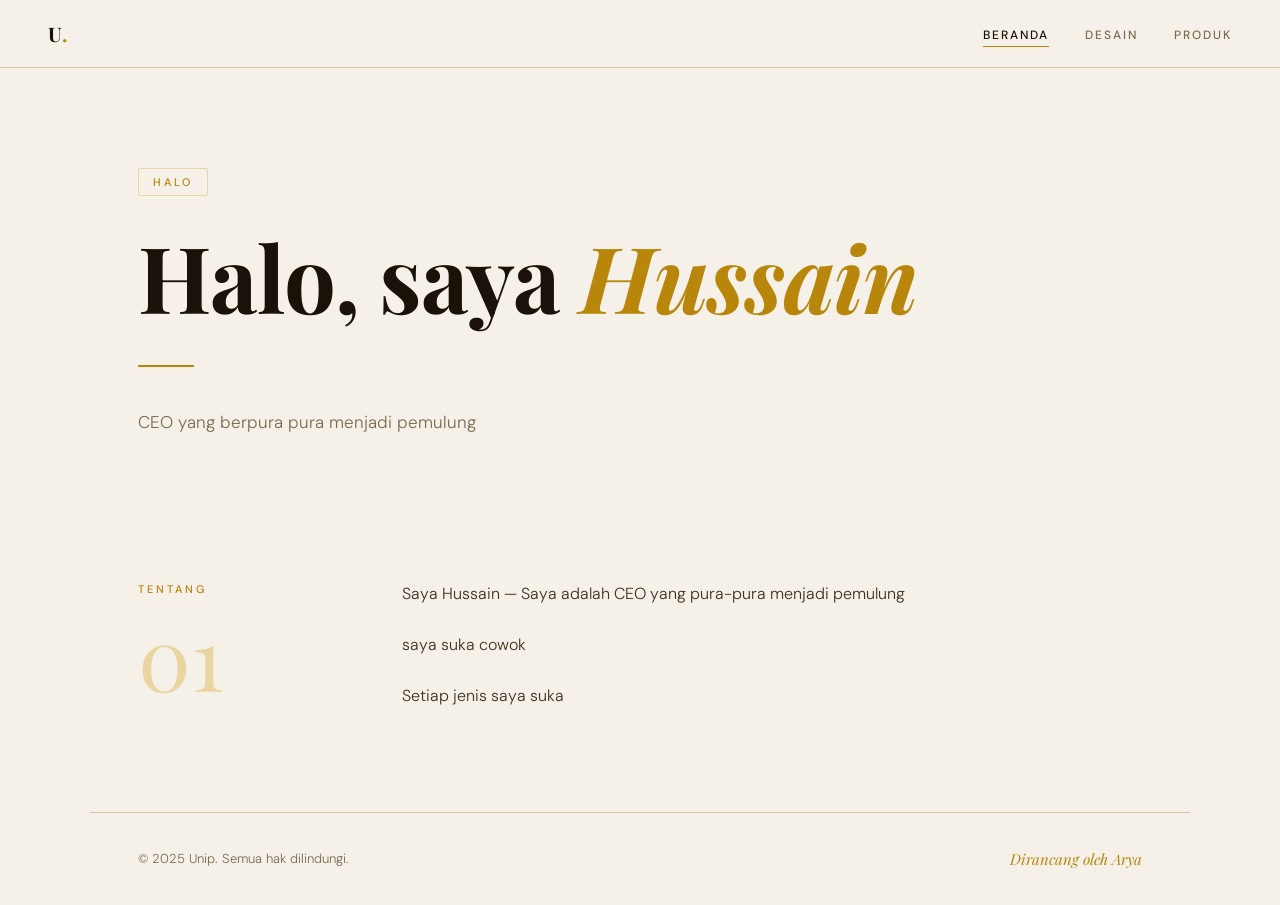
==== index.html @ a4592126 "Update index.html" ====
<!DOCTYPE html>
<html lang="id">
<head>
  <meta charset="utf-8">
  <meta name="viewport" content="width=device-width, initial-scale=1.0">
  <title>Beranda — Unip</title>
  <link rel="stylesheet" href="styles.css">
</head>
<body>

  <nav>
    <a class="nav-logo" href="index.html">U<span>.</span></a>
    <ul>
      <li class="active"><a href="index.html">Beranda</a></li>
      <li><a href="Design.html">Desain</a></li>
      <li><a href="Product.html">Produk</a></li>
    </ul>
  </nav>

  <div class="hero">
    <span class="hero-label">Halo</span>
    <h1>Halo, saya <em>Hussain</em></h1>
    <div class="hero-line"></div>
    <p class="hero-sub">
     CEO yang berpura pura menjadi pemulung 
    </p>
  </div>

  <div class="section">
    <div class="section-grid">
      <div class="section-aside">
        <span class="section-label">Tentang</span>
        <span class="section-number">01</span>
      </div>
      <div class="content-body">
        <p>
          Saya Hussain — Saya adalah CEO yang pura-pura menjadi pemulung
        </p>
        <p>
          saya suka cowok        </p>
        <p>
          Setiap jenis saya suka
      </div>
    </div>
  </div>

  <footer>
    <p>&copy; 2025 Unip. Semua hak dilindungi.</p>
    <span class="footer-mark">Dirancang oleh Arya</span>
  </footer>

</body>
</html>
---- styles.css ----
@import url('https://fonts.googleapis.com/css2?family=Playfair+Display:ital,wght@0,400;0,700;1,400&family=DM+Sans:wght@300;400;500&display=swap');

:root {
  --ink: #1a1208;
  --paper: #f5f0e8;
  --accent: #b8860b;
  --accent-light: #e8d5a0;
  --muted: #7a6a50;
  --border: #d4c4a0;
  --card: #faf7f0;
}

* { margin: 0; padding: 0; box-sizing: border-box; }
html { scroll-behavior: smooth; }

body {
  background-color: var(--paper);
  color: var(--ink);
  font-family: 'DM Sans', sans-serif;
  font-weight: 300;
  min-height: 100vh;
  overflow-x: hidden;
}

/* NAV */
nav {
  position: sticky;
  top: 0;
  z-index: 100;
  display: flex;
  align-items: center;
  justify-content: space-between;
  padding: 20px 48px;
  background: rgba(245, 240, 232, 0.88);
  backdrop-filter: blur(12px);
  border-bottom: 1px solid var(--border);
}

.nav-logo {
  font-family: 'Playfair Display', serif;
  font-size: 20px;
  font-weight: 700;
  color: var(--ink);
  text-decoration: none;
}

.nav-logo span { color: var(--accent); }

nav ul { list-style: none; display: flex; gap: 36px; }

nav ul li a {
  text-decoration: none;
  color: var(--muted);
  font-size: 12px;
  font-weight: 500;
  letter-spacing: 2px;
  text-transform: uppercase;
  transition: color 0.2s;
  position: relative;
}

nav ul li a::after {
  content: '';
  position: absolute;
  bottom: -4px; left: 0;
  width: 0; height: 1px;
  background: var(--accent);
  transition: width 0.25s ease;
}

nav ul li a:hover { color: var(--ink); }
nav ul li a:hover::after,
nav ul li.active a::after { width: 100%; }
nav ul li.active a { color: var(--ink); }

/* HERO */
.hero {
  padding: 100px 48px 80px;
  max-width: 1100px;
  margin: 0 auto;
  animation: fadeUp 0.7s ease both;
}

.hero-label {
  display: inline-block;
  font-size: 11px;
  font-weight: 500;
  letter-spacing: 3px;
  text-transform: uppercase;
  color: var(--accent);
  border: 1px solid var(--accent-light);
  padding: 6px 14px;
  border-radius: 2px;
  margin-bottom: 32px;
}

.hero h1 {
  font-family: 'Playfair Display', serif;
  font-size: clamp(48px, 8vw, 92px);
  font-weight: 700;
  line-height: 1.05;
  letter-spacing: -1px;
  max-width: 800px;
  margin-bottom: 28px;
}

.hero h1 em { font-style: italic; color: var(--accent); }

.hero-sub {
  font-size: 17px;
  color: var(--muted);
  line-height: 1.85;
  max-width: 500px;
}

.hero-line {
  width: 56px; height: 2px;
  background: var(--accent);
  margin: 40px 0;
}

/* SECTION */
.section {
  max-width: 1100px;
  margin: 0 auto;
  padding: 60px 48px 100px;
  animation: fadeUp 0.7s ease 0.15s both;
}

.section-grid {
  display: grid;
  grid-template-columns: 200px 1fr;
  gap: 64px;
  align-items: start;
}

.section-aside { padding-top: 4px; }

.section-label {
  font-size: 11px;
  font-weight: 500;
  letter-spacing: 3px;
  text-transform: uppercase;
  color: var(--accent);
  display: block;
  margin-bottom: 16px;
}

.section-number {
  font-family: 'Playfair Display', serif;
  font-size: 88px;
  color: var(--accent-light);
  line-height: 1;
  display: block;
}

.content-body p {
  font-size: 16px;
  line-height: 1.95;
  color: #3d3120;
  margin-bottom: 20px;
}

.content-body p:last-child { margin-bottom: 0; }

/* FOOTER */
footer {
  max-width: 1100px;
  margin: 0 auto;
  padding: 36px 48px;
  display: flex;
  align-items: center;
  justify-content: space-between;
  border-top: 1px solid var(--border);
}

footer p { font-size: 13px; color: var(--muted); }

.footer-mark {
  font-family: 'Playfair Display', serif;
  font-style: italic;
  font-size: 15px;
  color: var(--accent);
}

@keyframes fadeUp {
  from { opacity: 0; transform: translateY(20px); }
  to   { opacity: 1; transform: translateY(0); }
}

@media (max-width: 700px) {
  nav { padding: 16px 20px; }
  .hero, .section { padding-left: 20px; padding-right: 20px; }
  .section-grid { grid-template-columns: 1fr; gap: 20px; }
  .section-number { font-size: 56px; }
  footer { flex-direction: column; gap: 8px; text-align: center; padding: 28px 20px; }
}
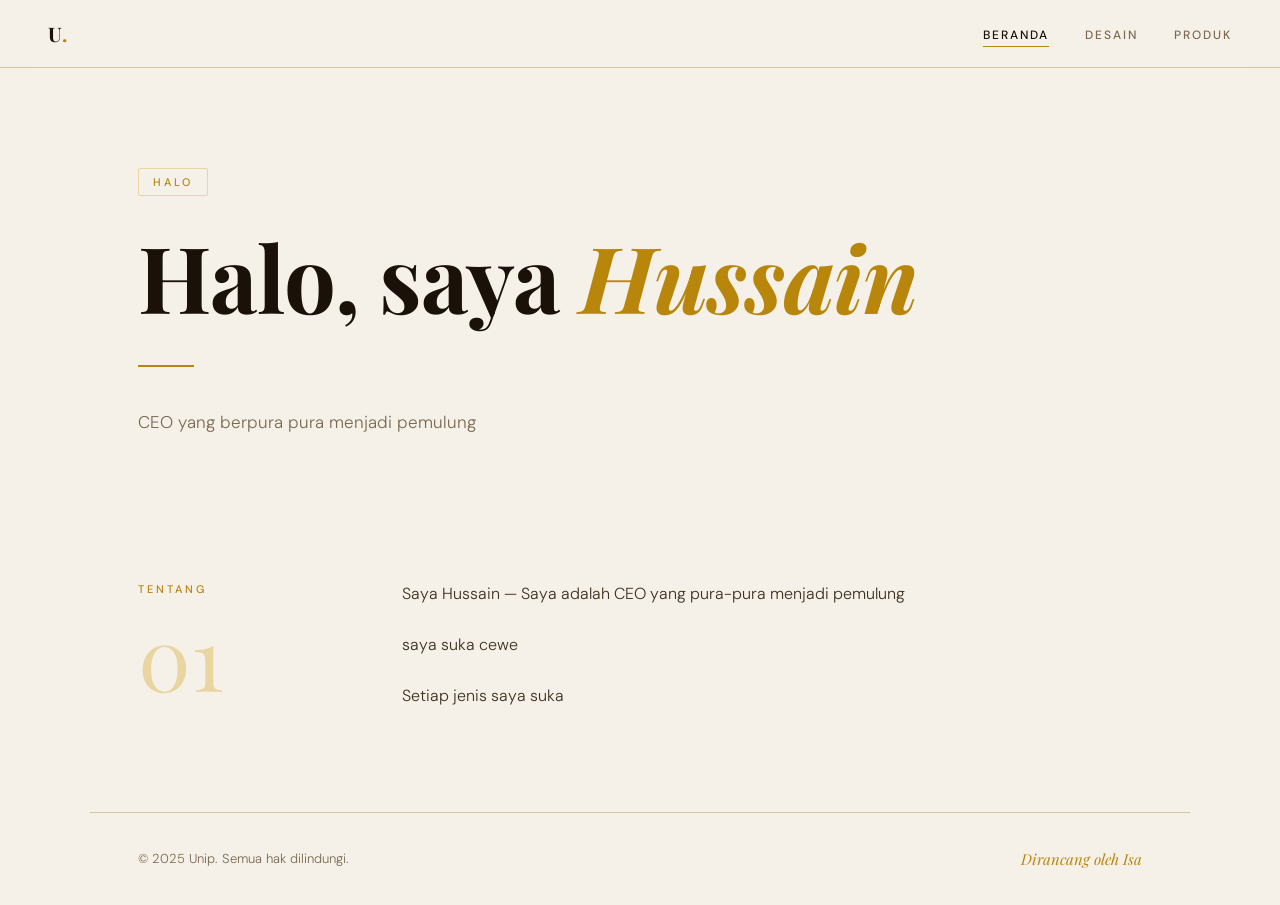
==== commit 8fbb11b3: "Update index.html" ====
--- a/index.html
+++ b/index.html
@@ -37,7 +37,7 @@
           Saya Hussain — Saya adalah CEO yang pura-pura menjadi pemulung
         </p>
         <p>
-          saya suka cowok        </p>
+          saya suka cewe        </p>
         <p>
           Setiap jenis saya suka
       </div>
@@ -46,7 +46,7 @@
 
   <footer>
     <p>&copy; 2025 Unip. Semua hak dilindungi.</p>
-    <span class="footer-mark">Dirancang oleh Arya</span>
+    <span class="footer-mark">Dirancang oleh Isa</span>
   </footer>
 
 </body>
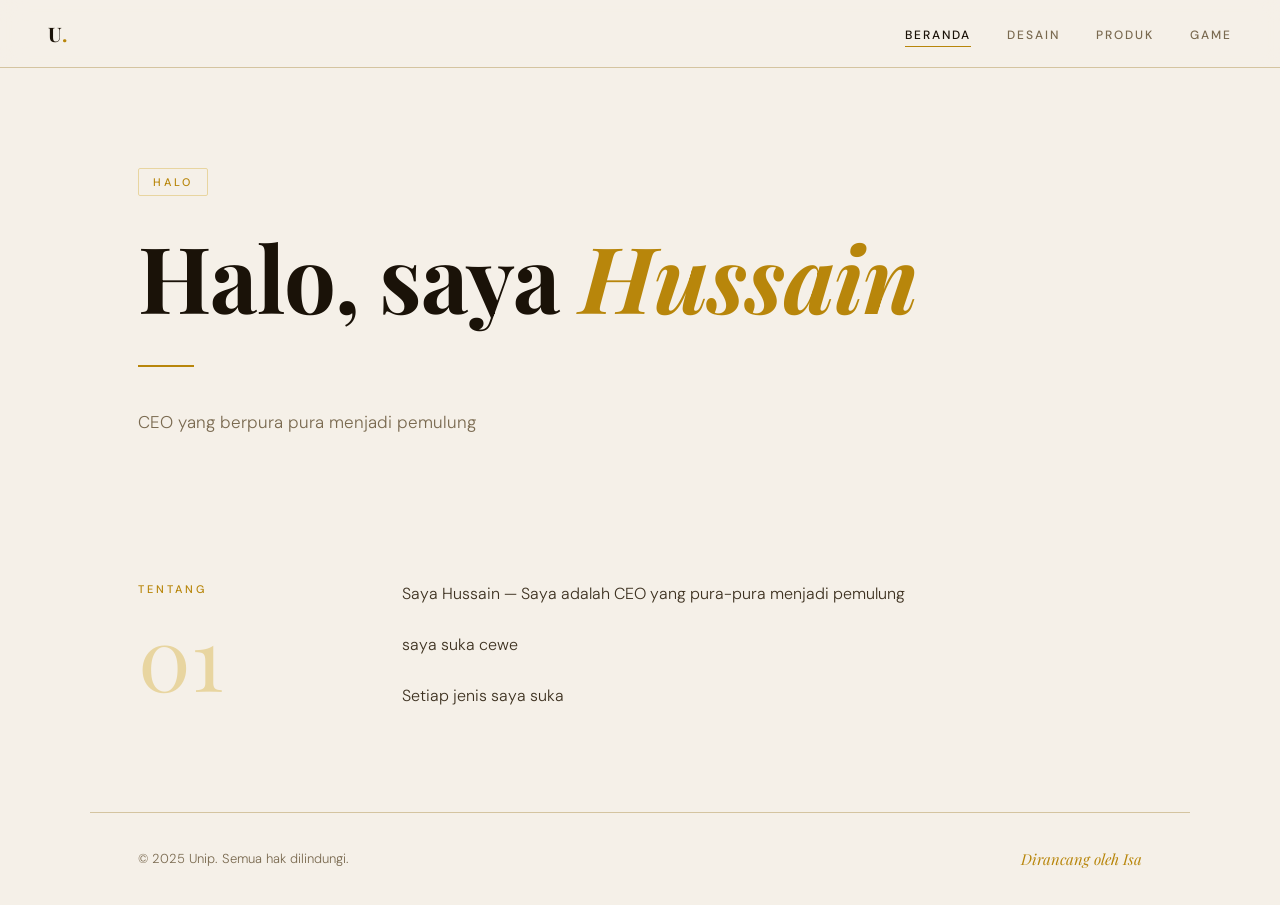
==== commit c1c0ee7e: "Update index.html" ====
--- a/index.html
+++ b/index.html
@@ -14,7 +14,9 @@
       <li class="active"><a href="index.html">Beranda</a></li>
       <li><a href="Design.html">Desain</a></li>
       <li><a href="Product.html">Produk</a></li>
+      <li><a href="game.html">Game</a></li> <!-- Tambahkan baris ini -->
     </ul>
+ 
   </nav>
 
   <div class="hero">
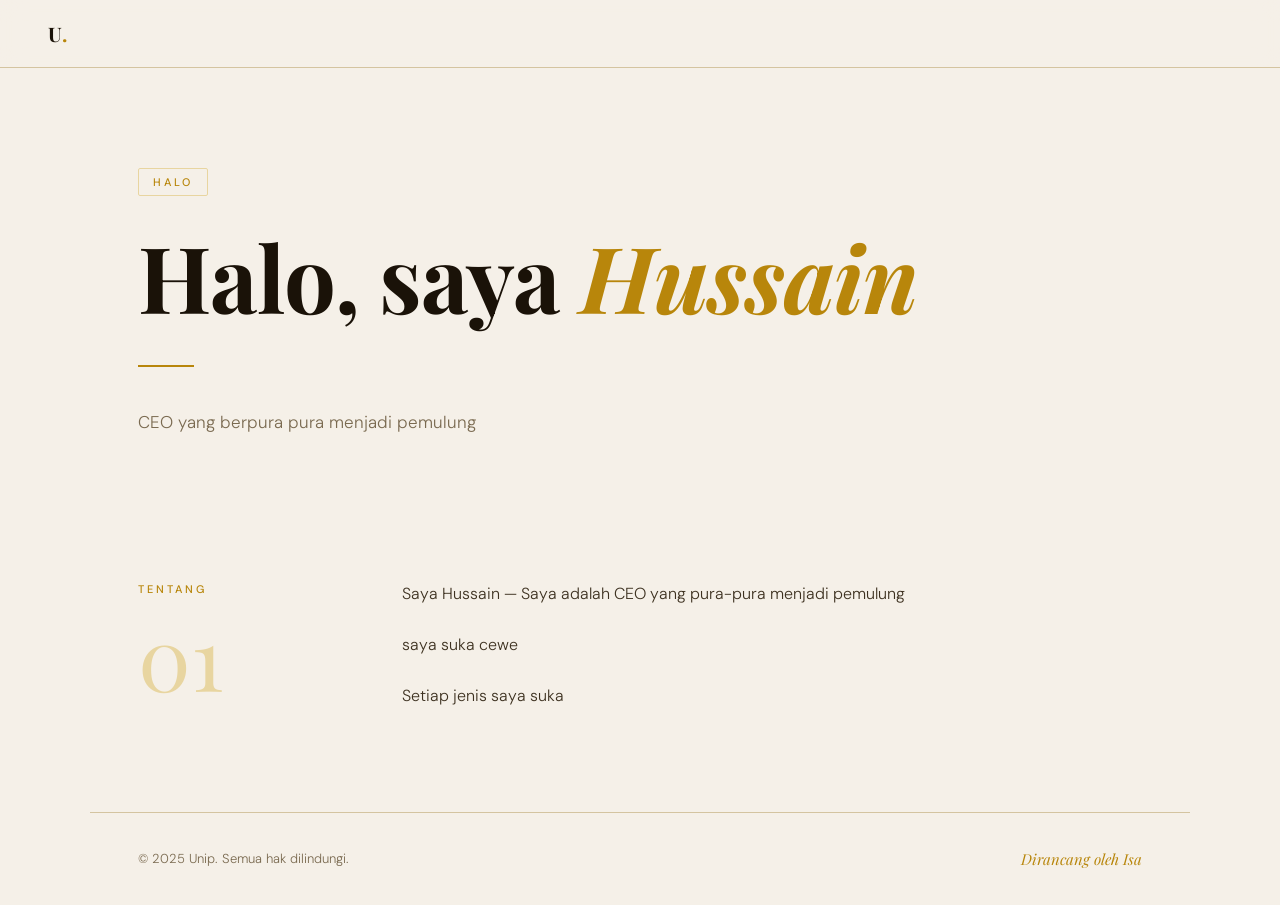
==== commit 255873fe: "Update index.html" ====
--- a/index.html
+++ b/index.html
@@ -10,12 +10,7 @@
 
   <nav>
     <a class="nav-logo" href="index.html">U<span>.</span></a>
-    <ul>
-      <li class="active"><a href="index.html">Beranda</a></li>
-      <li><a href="Design.html">Desain</a></li>
-      <li><a href="Product.html">Produk</a></li>
-      <li><a href="game.html">Game</a></li> <!-- Tambahkan baris ini -->
-    </ul>
+    
  
   </nav>
 
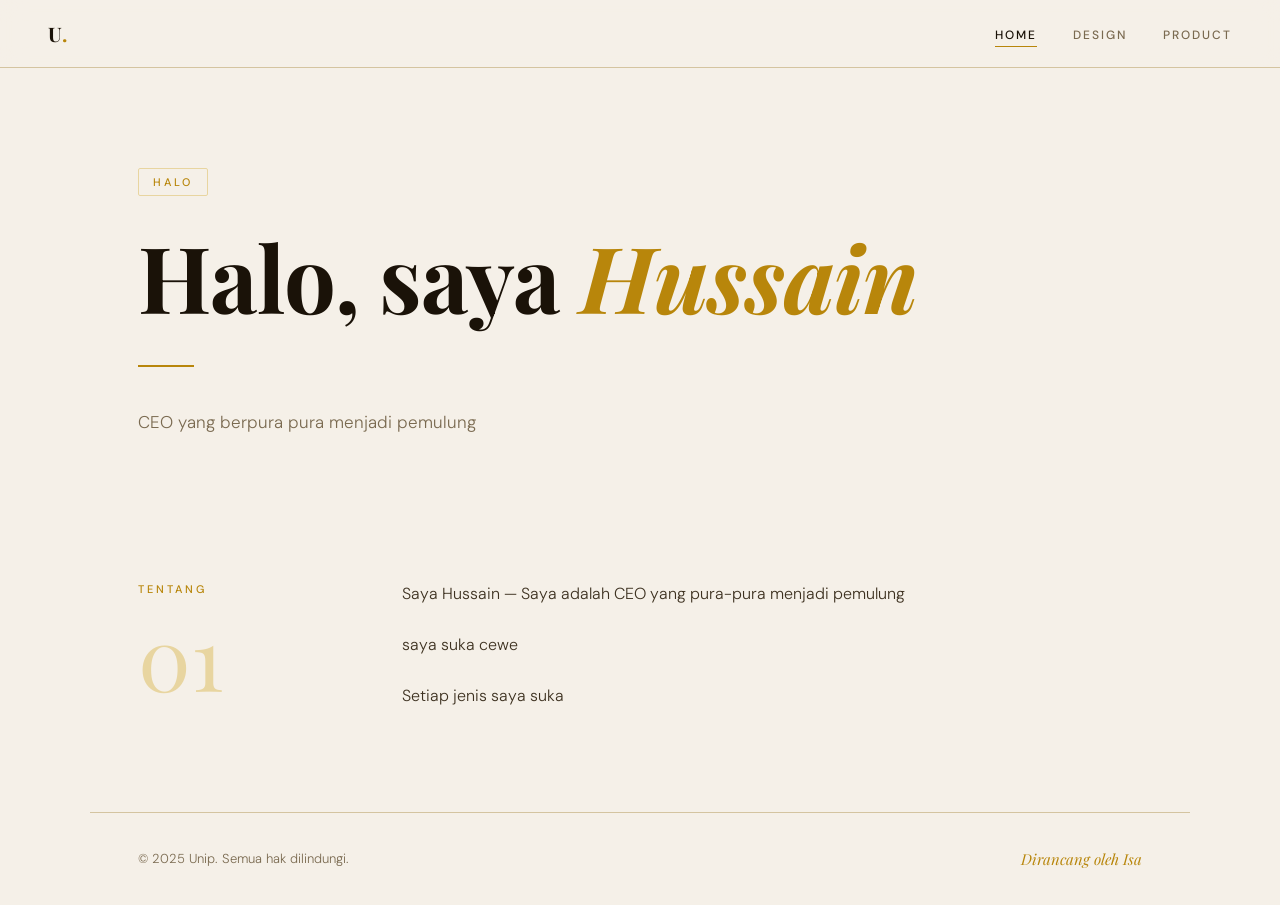
==== commit cd8ebb0d: "Update index.html" ====
--- a/index.html
+++ b/index.html
@@ -10,8 +10,11 @@
 
   <nav>
     <a class="nav-logo" href="index.html">U<span>.</span></a>
-    
- 
+    <ul>
+      <li class="active"><a href="index.html">Home</a></li>
+      <li><a href="Design.html">Design</a></li>
+      <li><a href="Product.html">Product</a></li>
+    </ul>
   </nav>
 
   <div class="hero">
@@ -34,9 +37,11 @@
           Saya Hussain — Saya adalah CEO yang pura-pura menjadi pemulung
         </p>
         <p>
-          saya suka cewe        </p>
+          saya suka cewe
+        </p>
         <p>
           Setiap jenis saya suka
+        </p>
       </div>
     </div>
   </div>
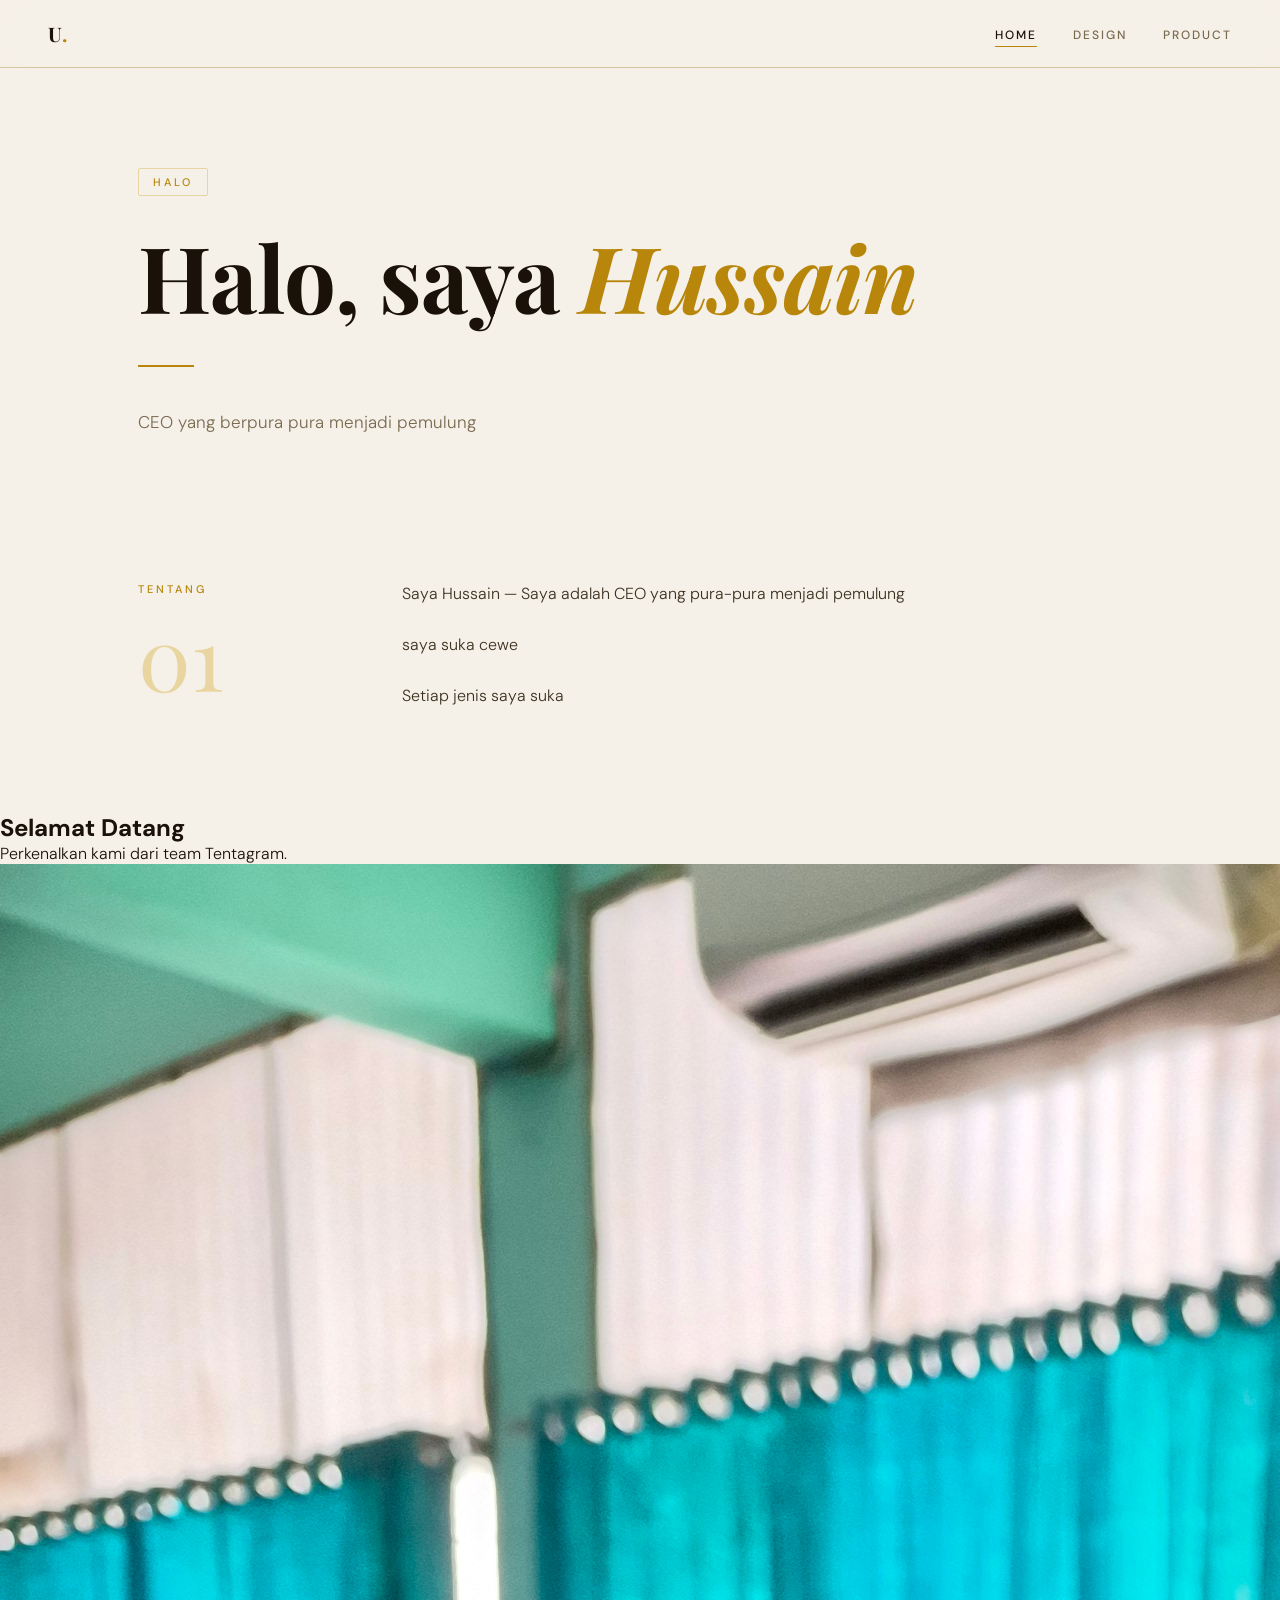
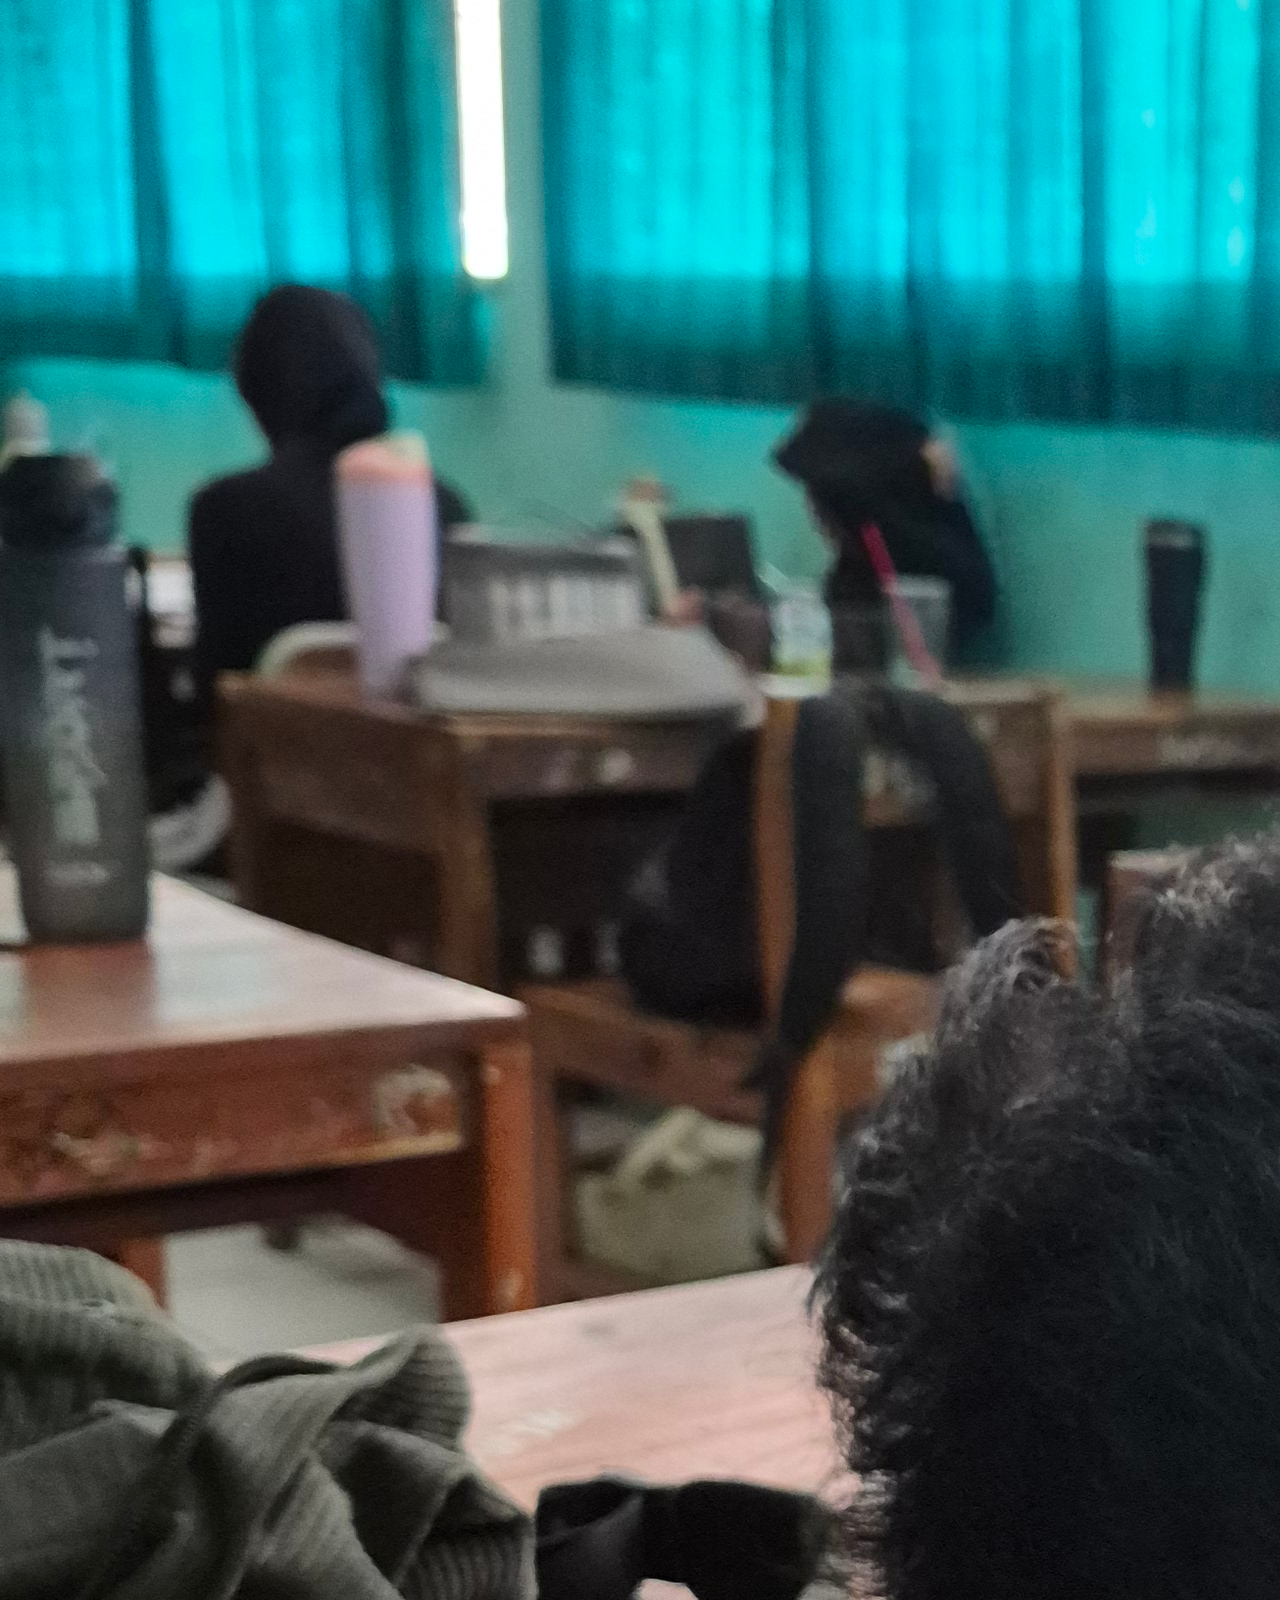
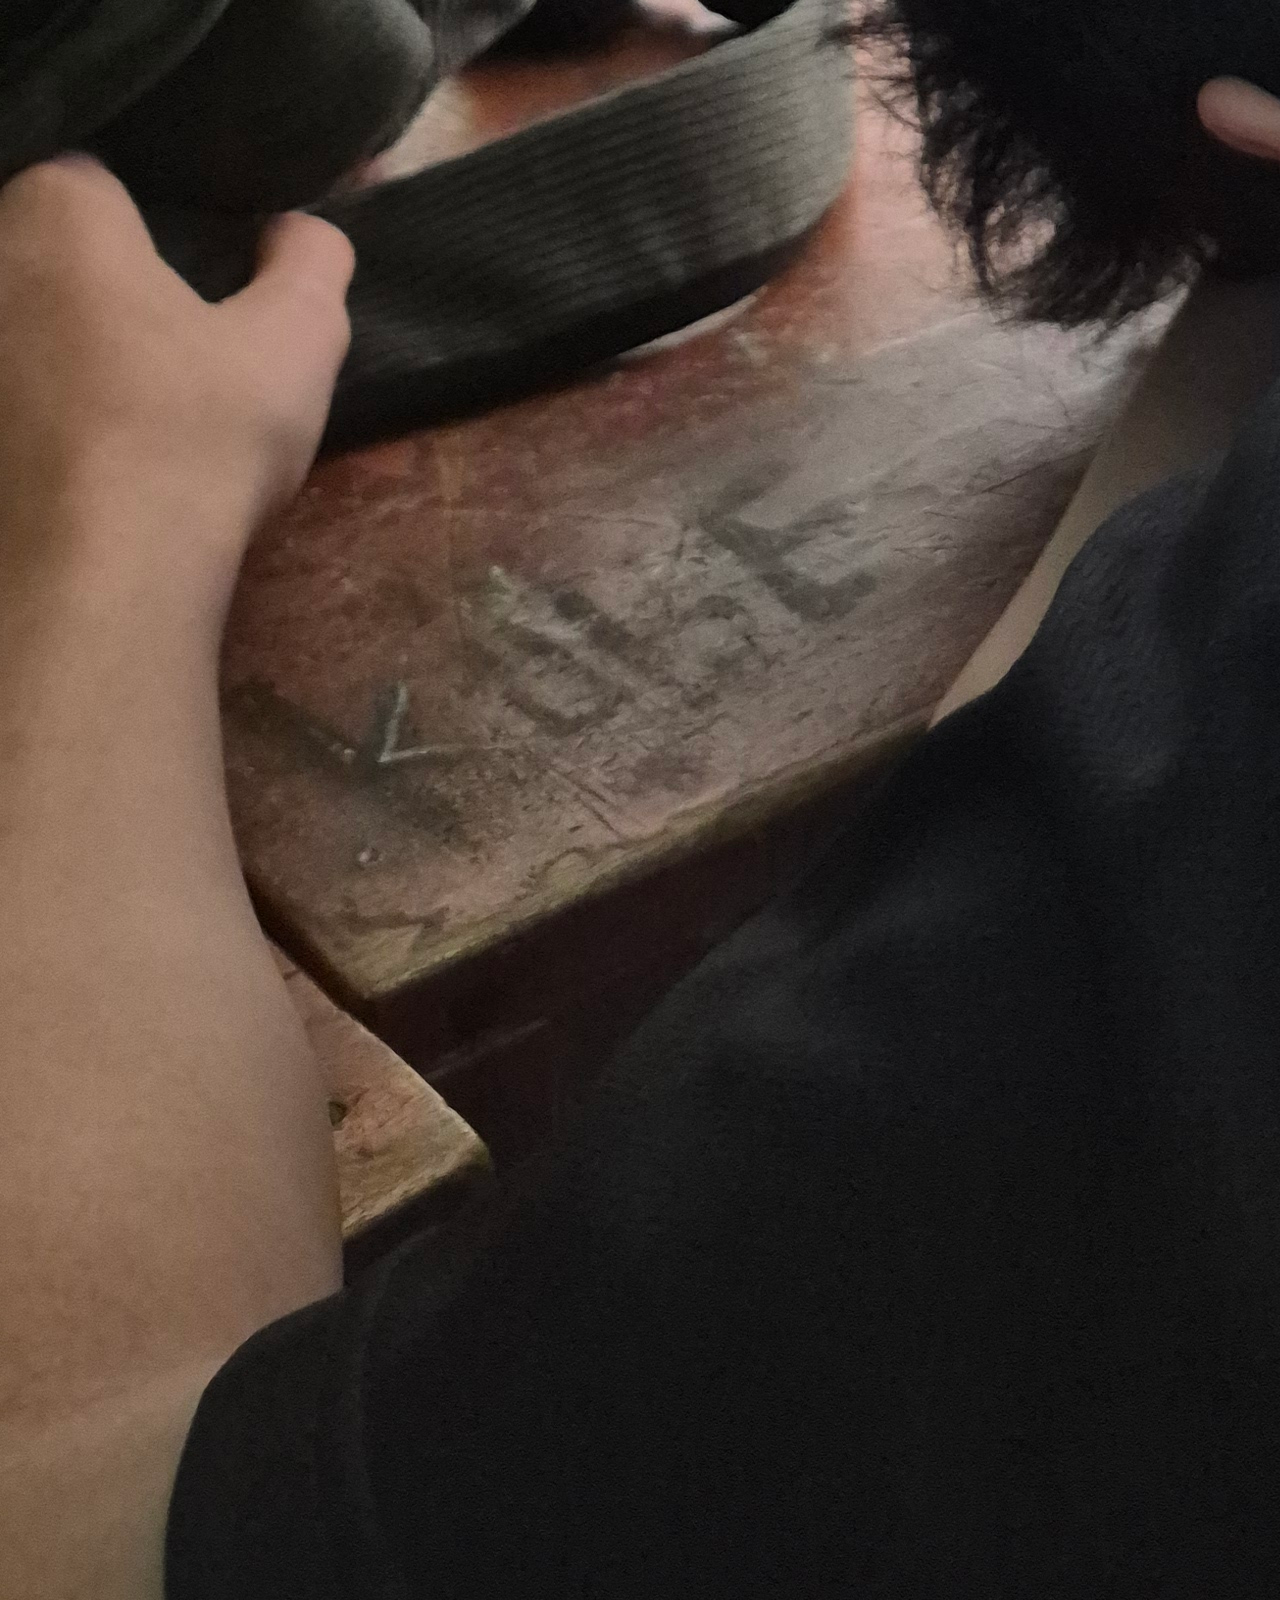
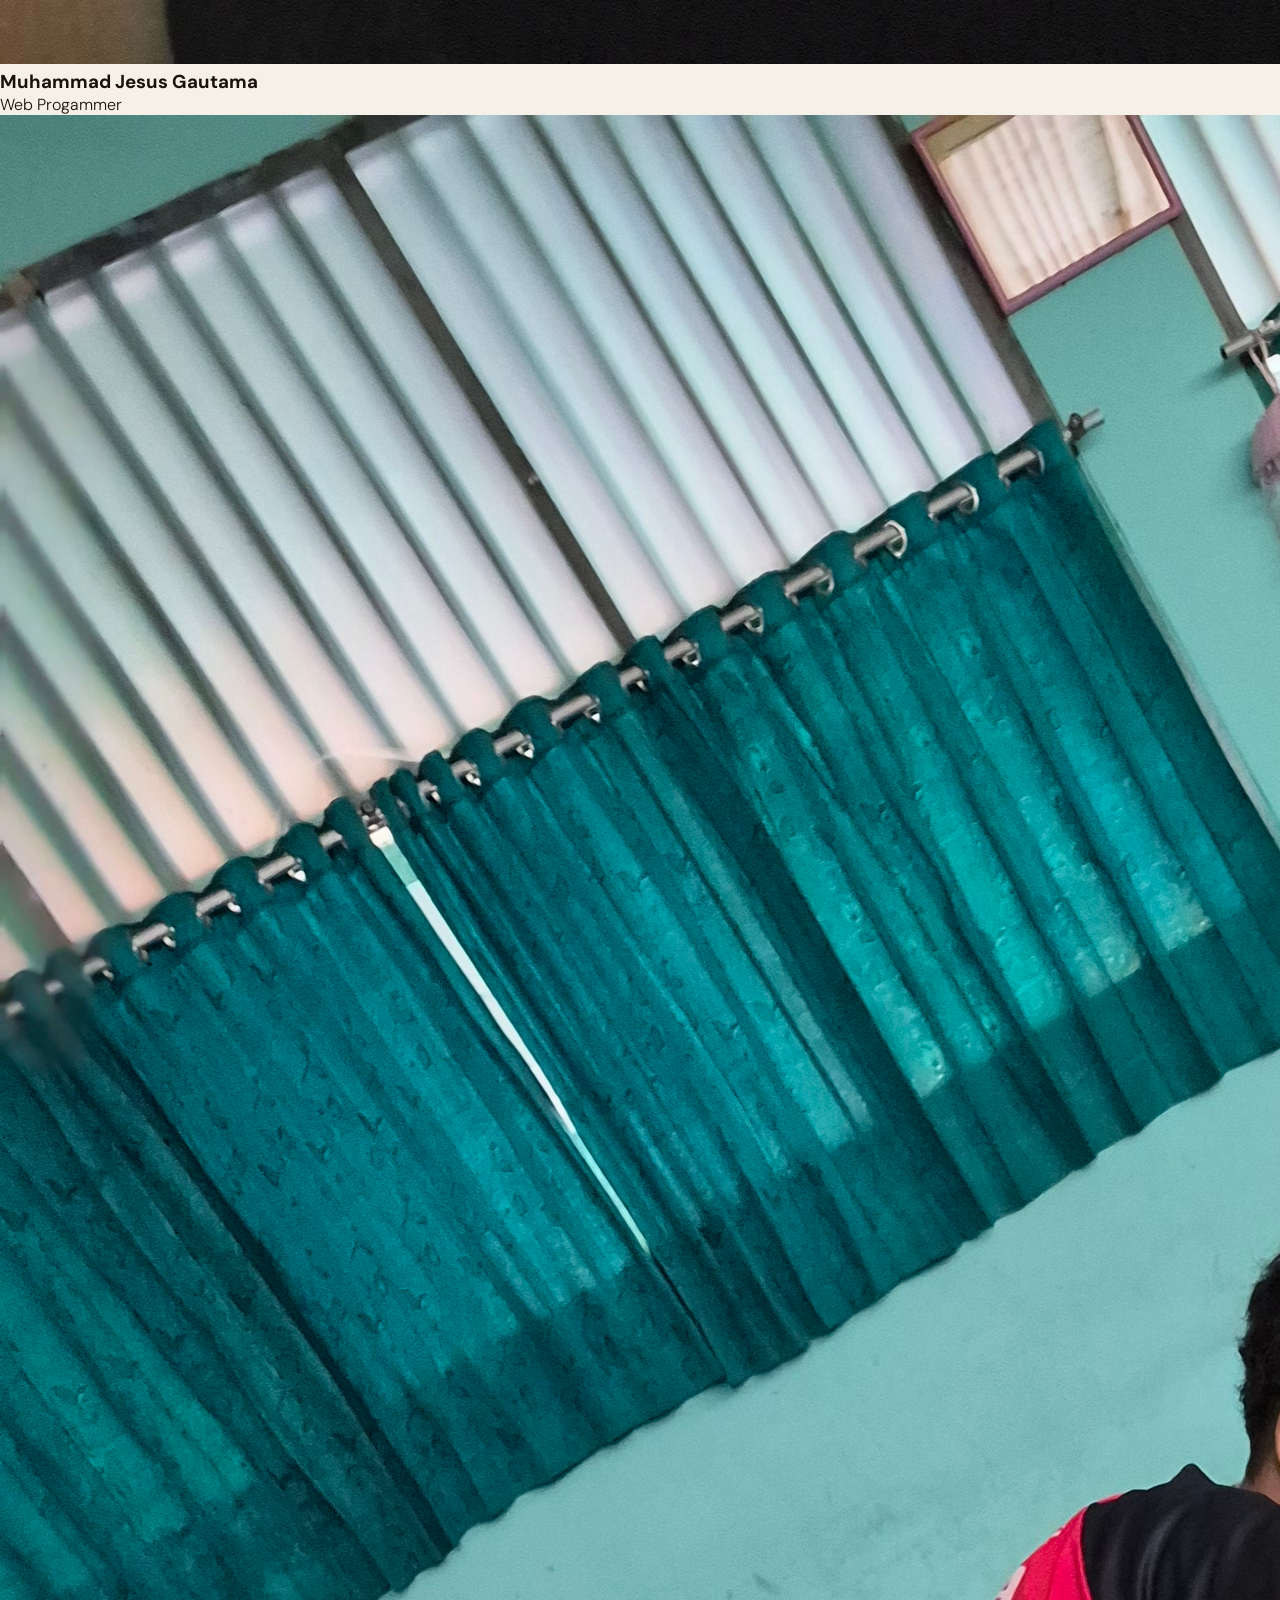
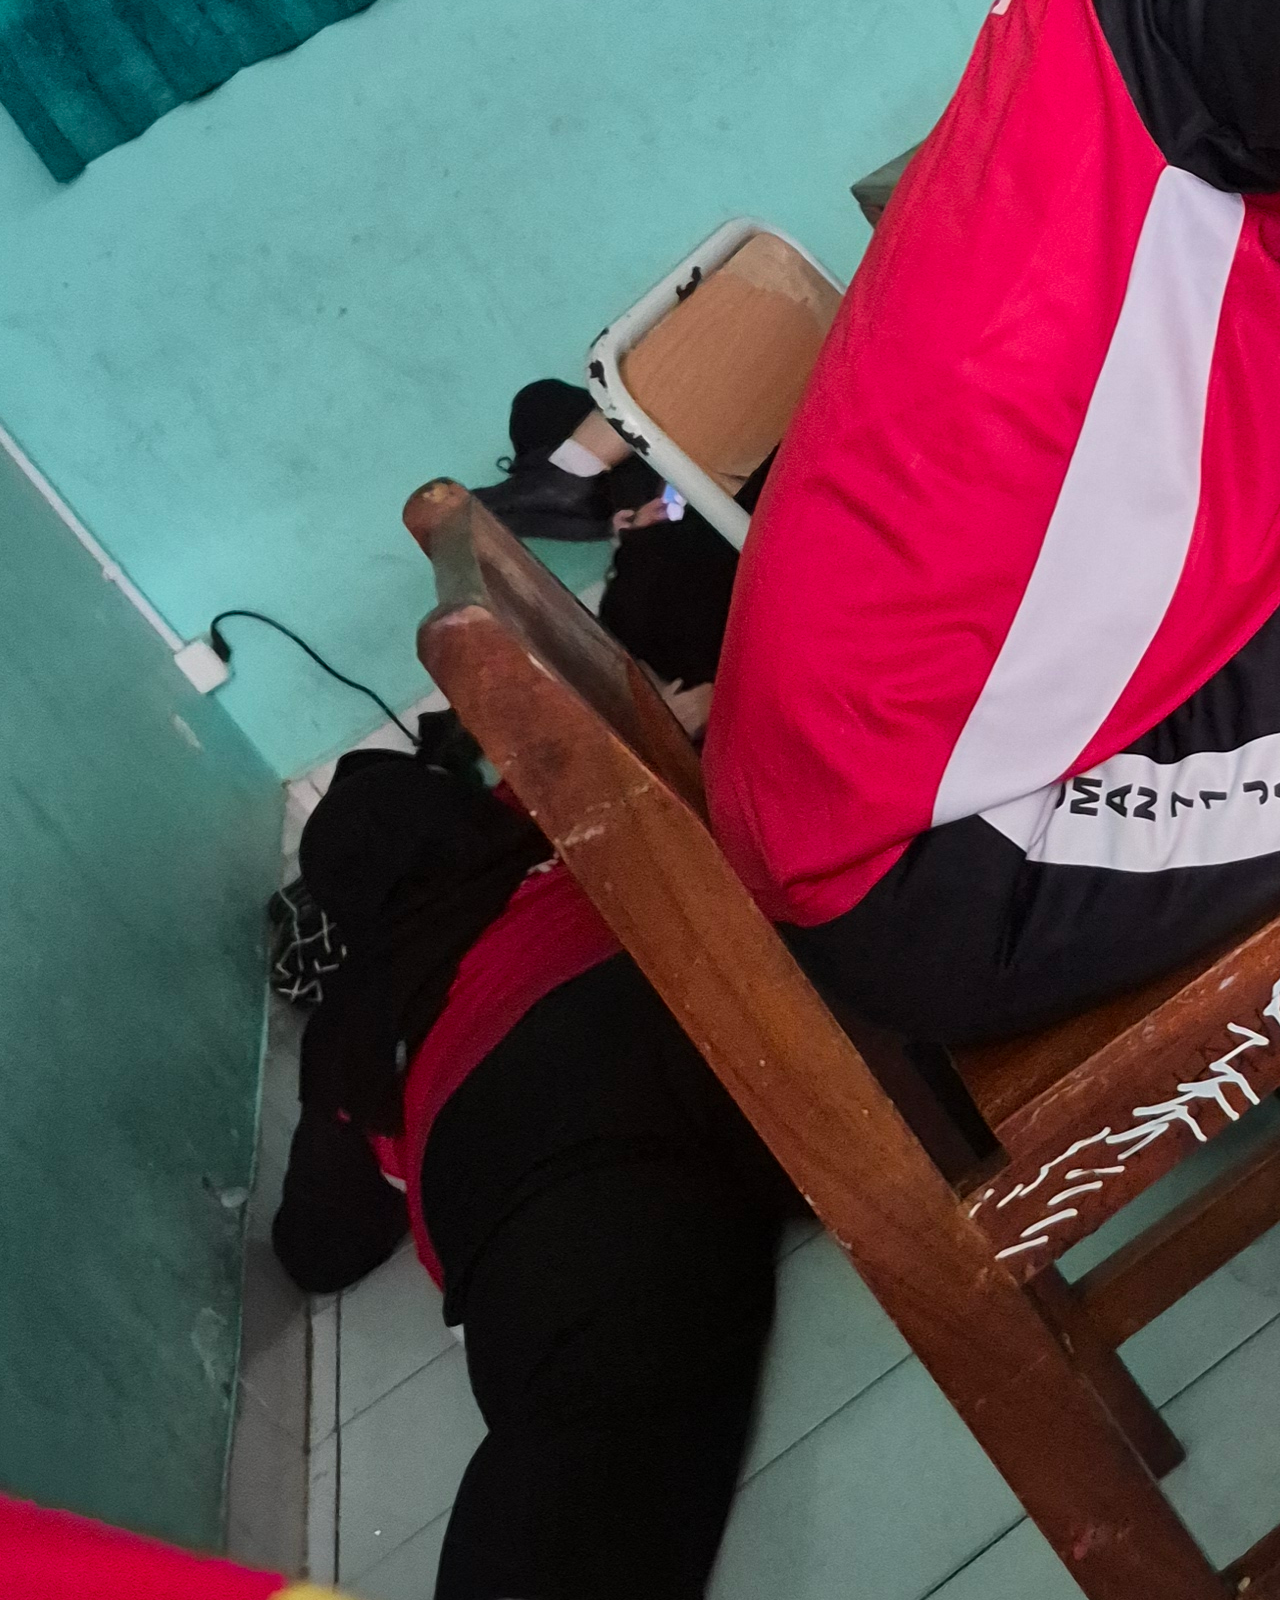
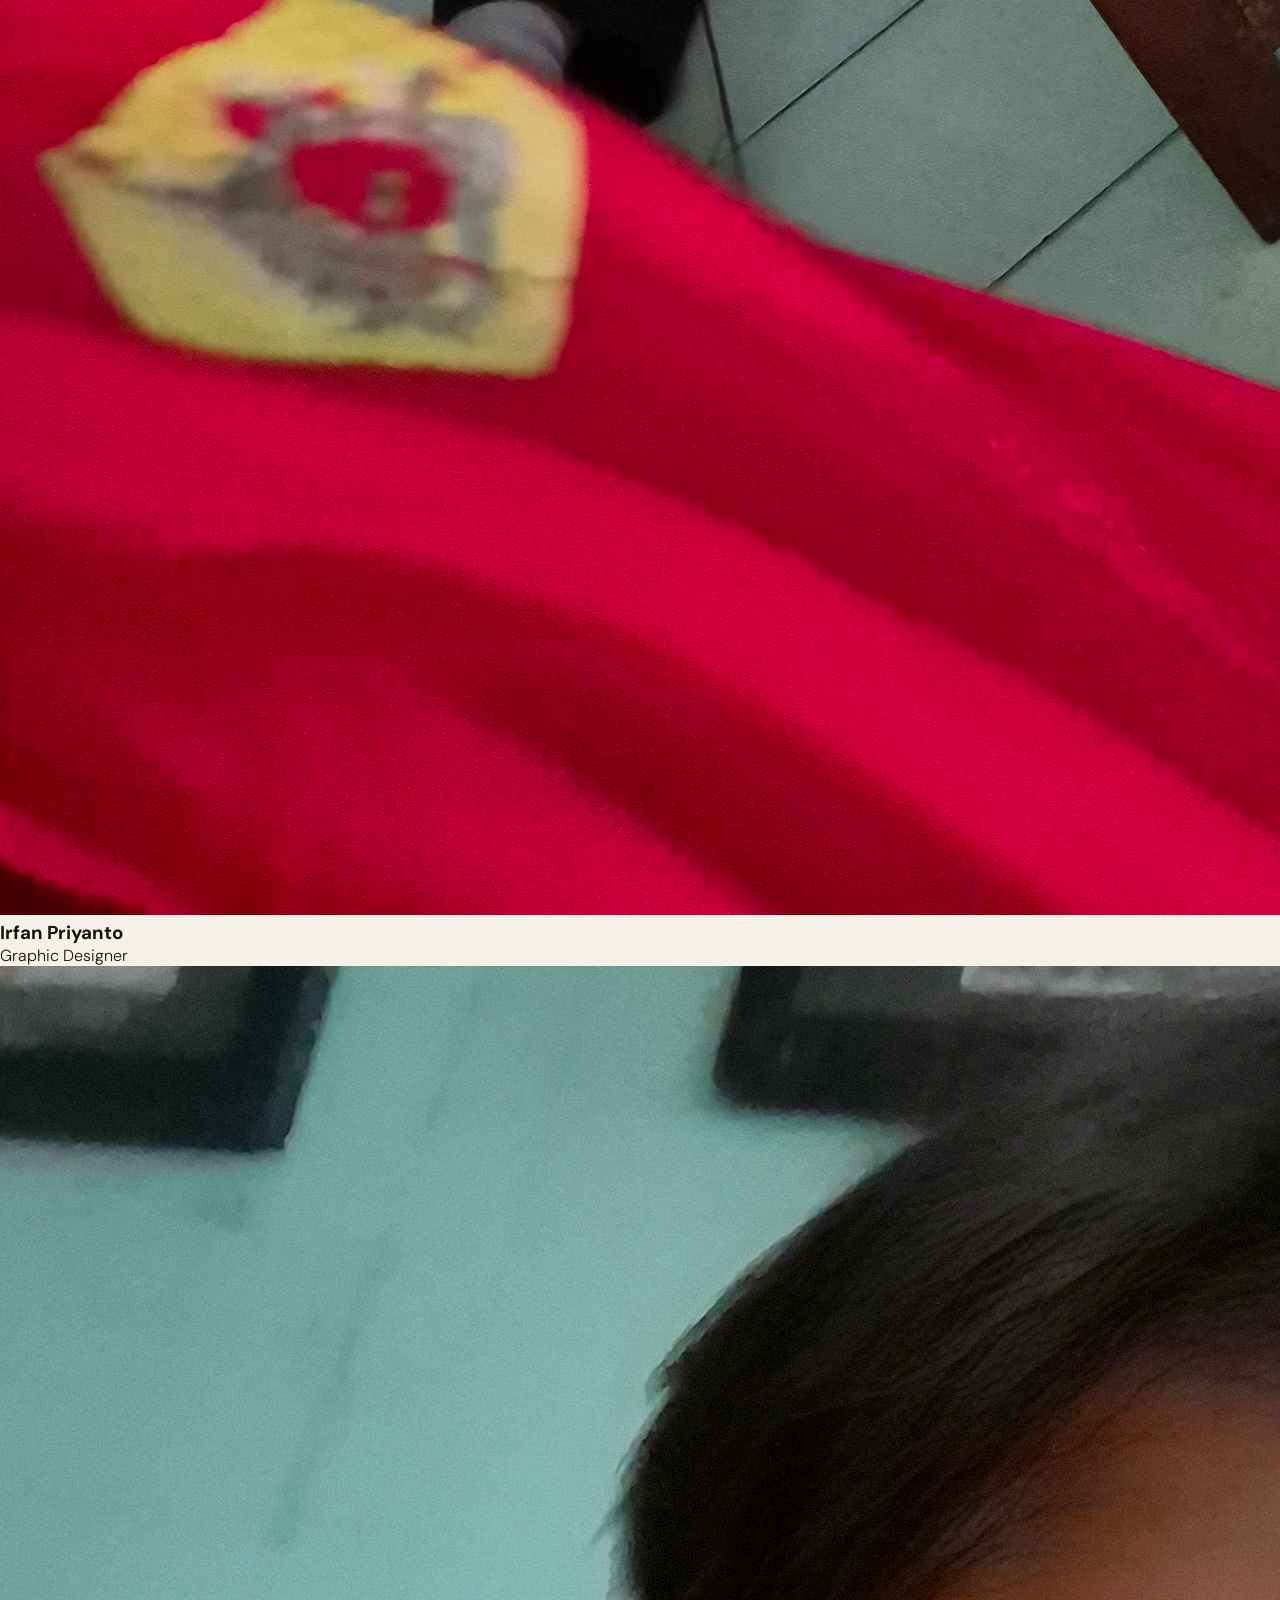
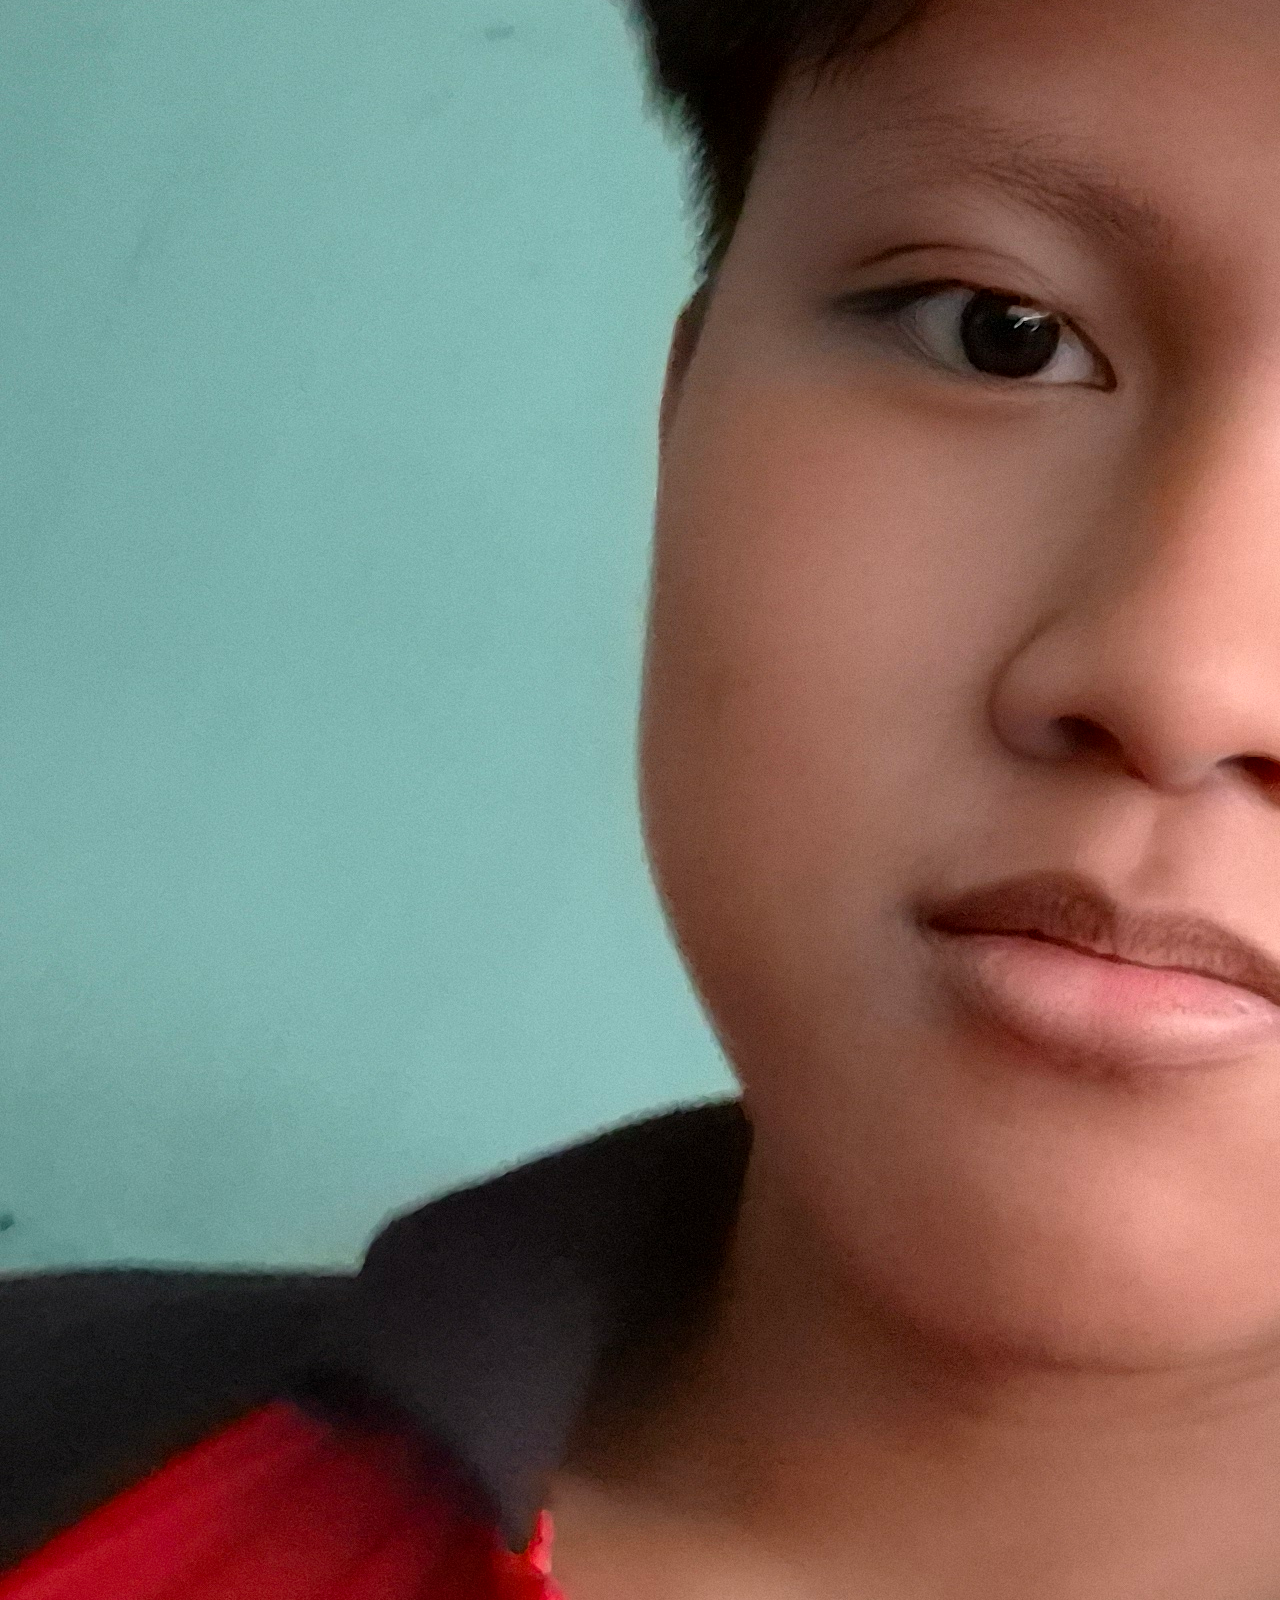
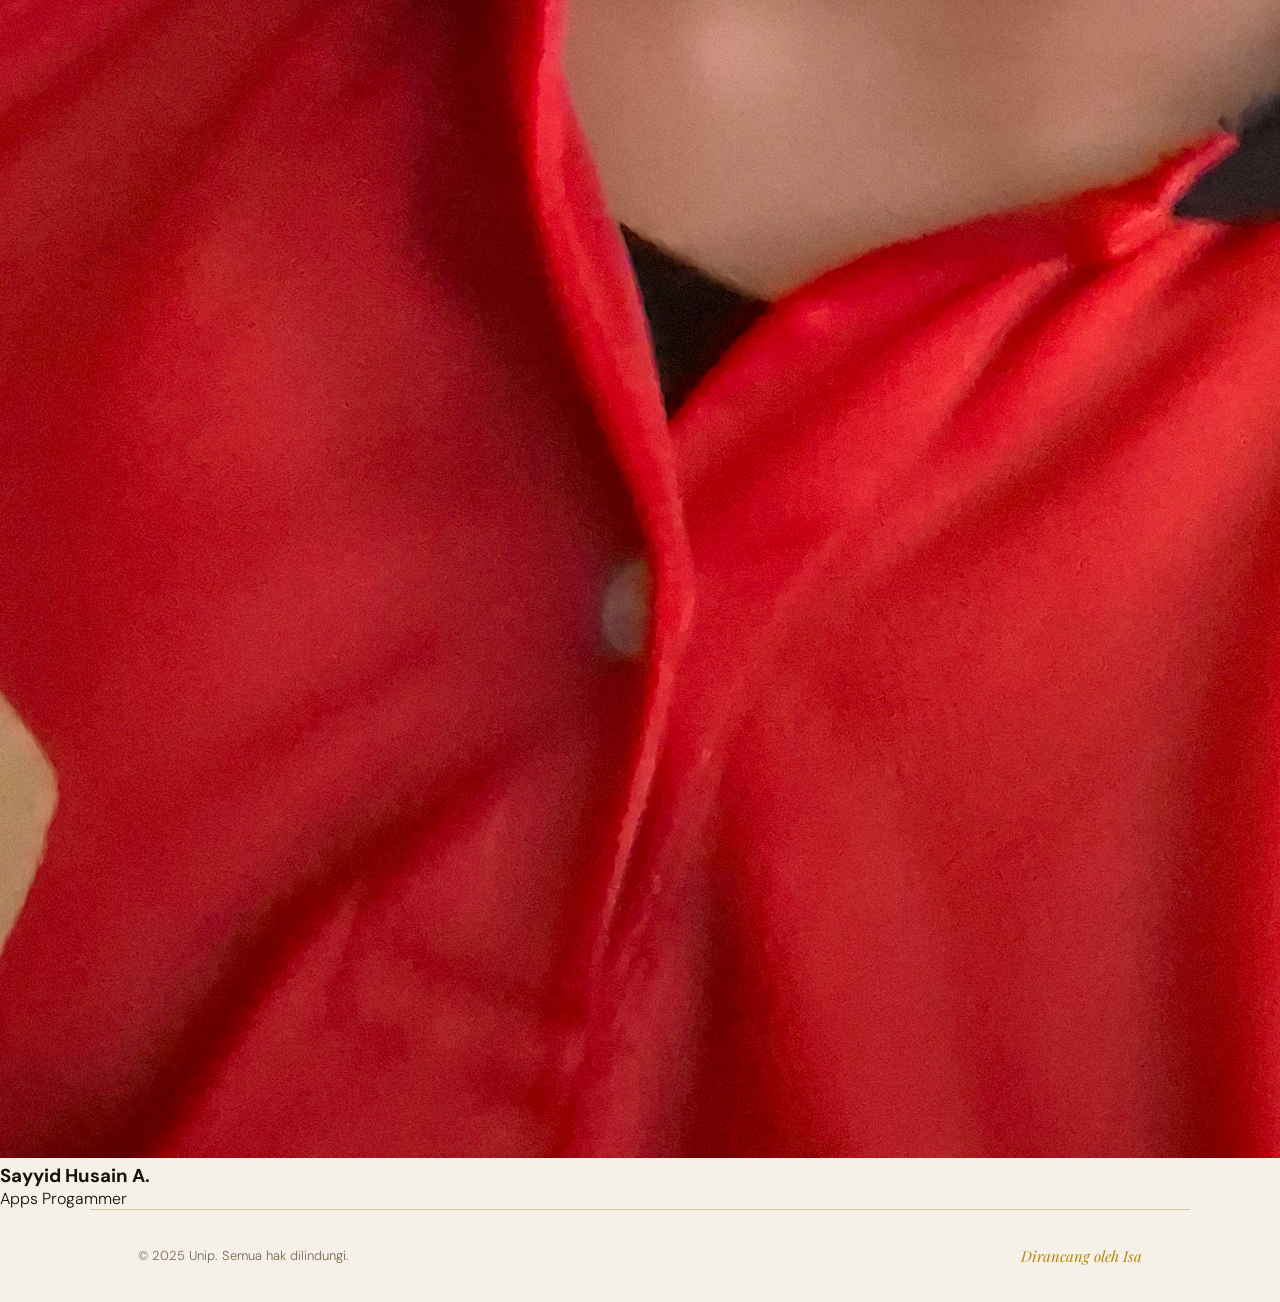
==== commit c84ce568: "Update index.html" ====
--- a/index.html
+++ b/index.html
@@ -46,6 +46,39 @@
     </div>
   </div>
 
+  <div class="team-section">
+    <h2 class="team-title">Selamat Datang</h2>
+    <p class="team-subtitle">Perkenalkan kami dari team Tentagram.</p>
+
+    <div class="team-grid">
+      
+      <div class="team-card">
+        <img src="Foto1.jpg" alt="Anggota 1" class="team-img">
+        <div class="team-info">
+          <h3 class="member-name">Muhammad Jesus Gautama</h3>
+          <p class="member-role">Web Progammer</p>
+        </div>
+      </div>
+
+      <div class="team-card">
+        <img src="Foto2.jpg" alt="Anggota 2" class="team-img">
+        <div class="team-info">
+          <h3 class="member-name">Irfan Priyanto</h3>
+          <p class="member-role">Graphic Designer</p>
+        </div>
+      </div>
+
+      <div class="team-card">
+        <img src="Foto3.jpg" alt="Anggota 3" class="team-img">
+        <div class="team-info">
+          <h3 class="member-name">Sayyid Husain A.</h3>
+          <p class="member-role">Apps Progammer</p>
+        </div>
+      </div>
+
+    </div>
+  </div>
+
   <footer>
     <p>&copy; 2025 Unip. Semua hak dilindungi.</p>
     <span class="footer-mark">Dirancang oleh Isa</span>
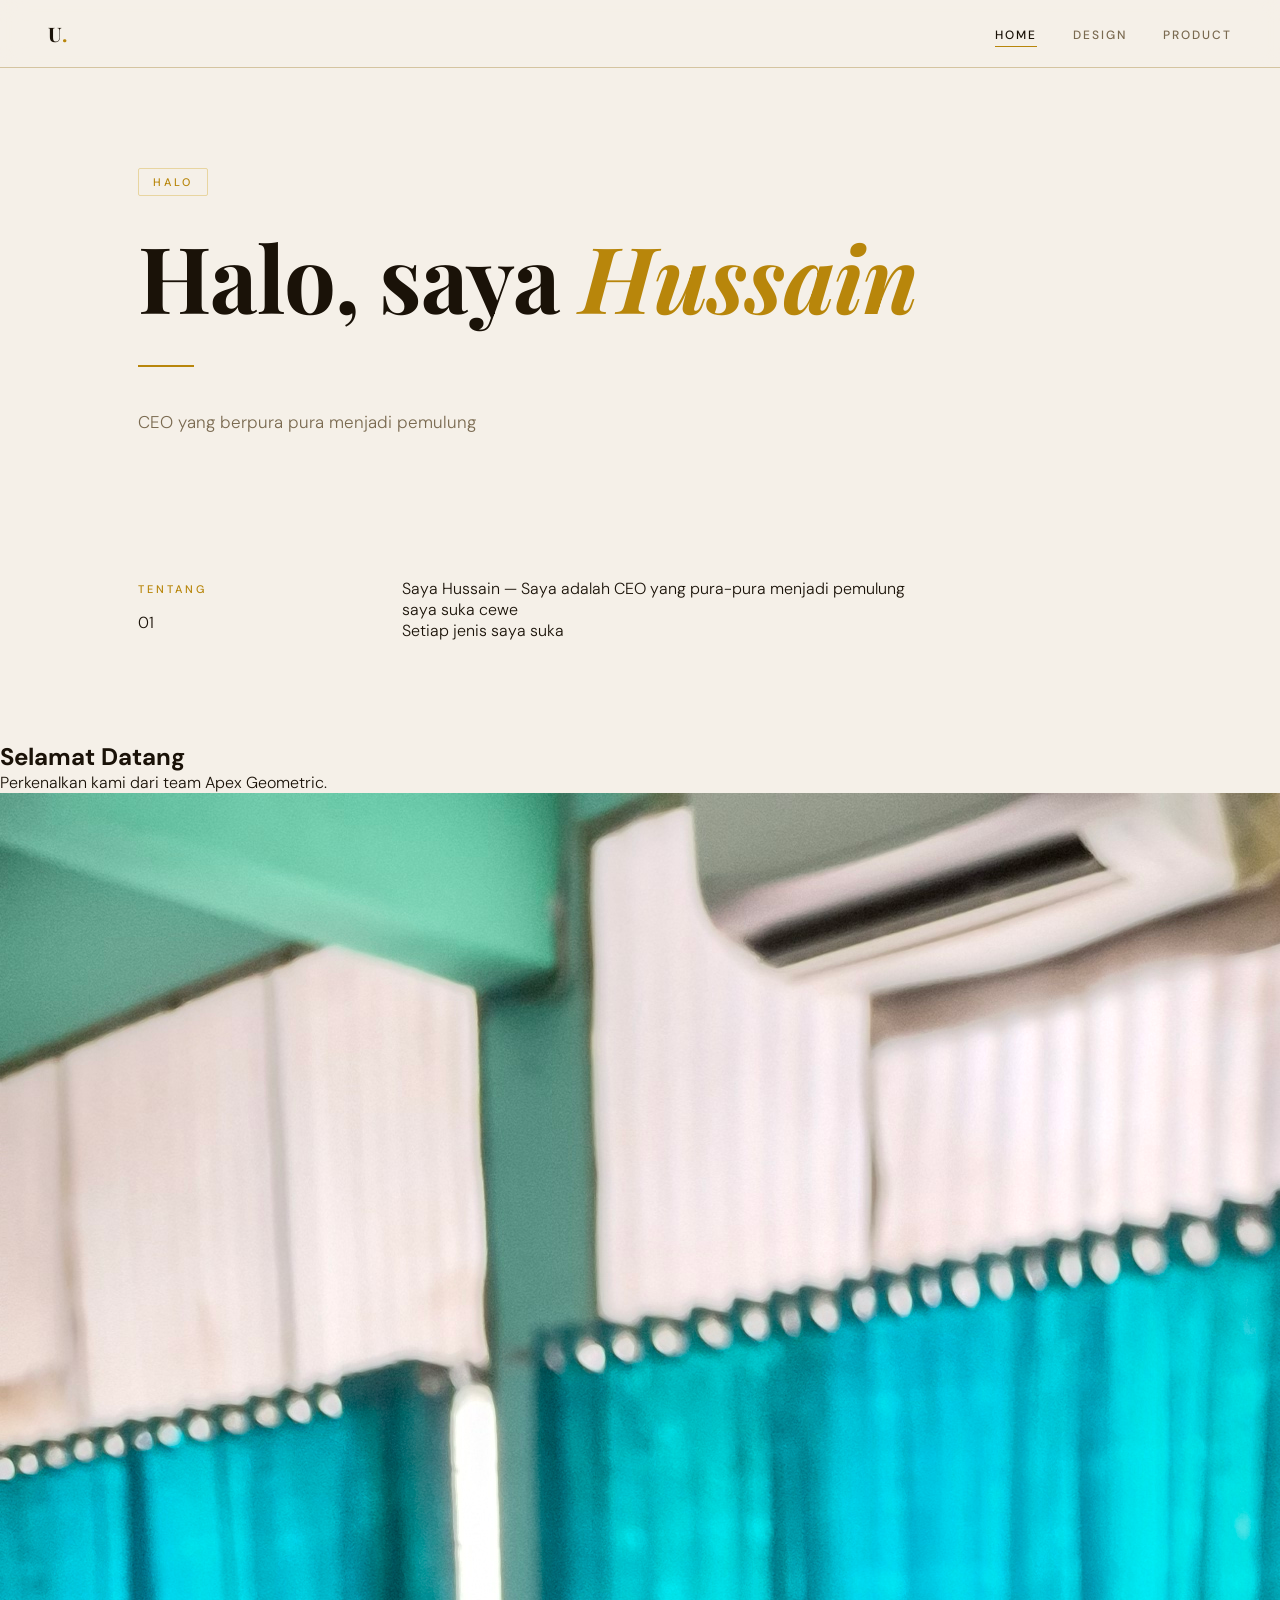
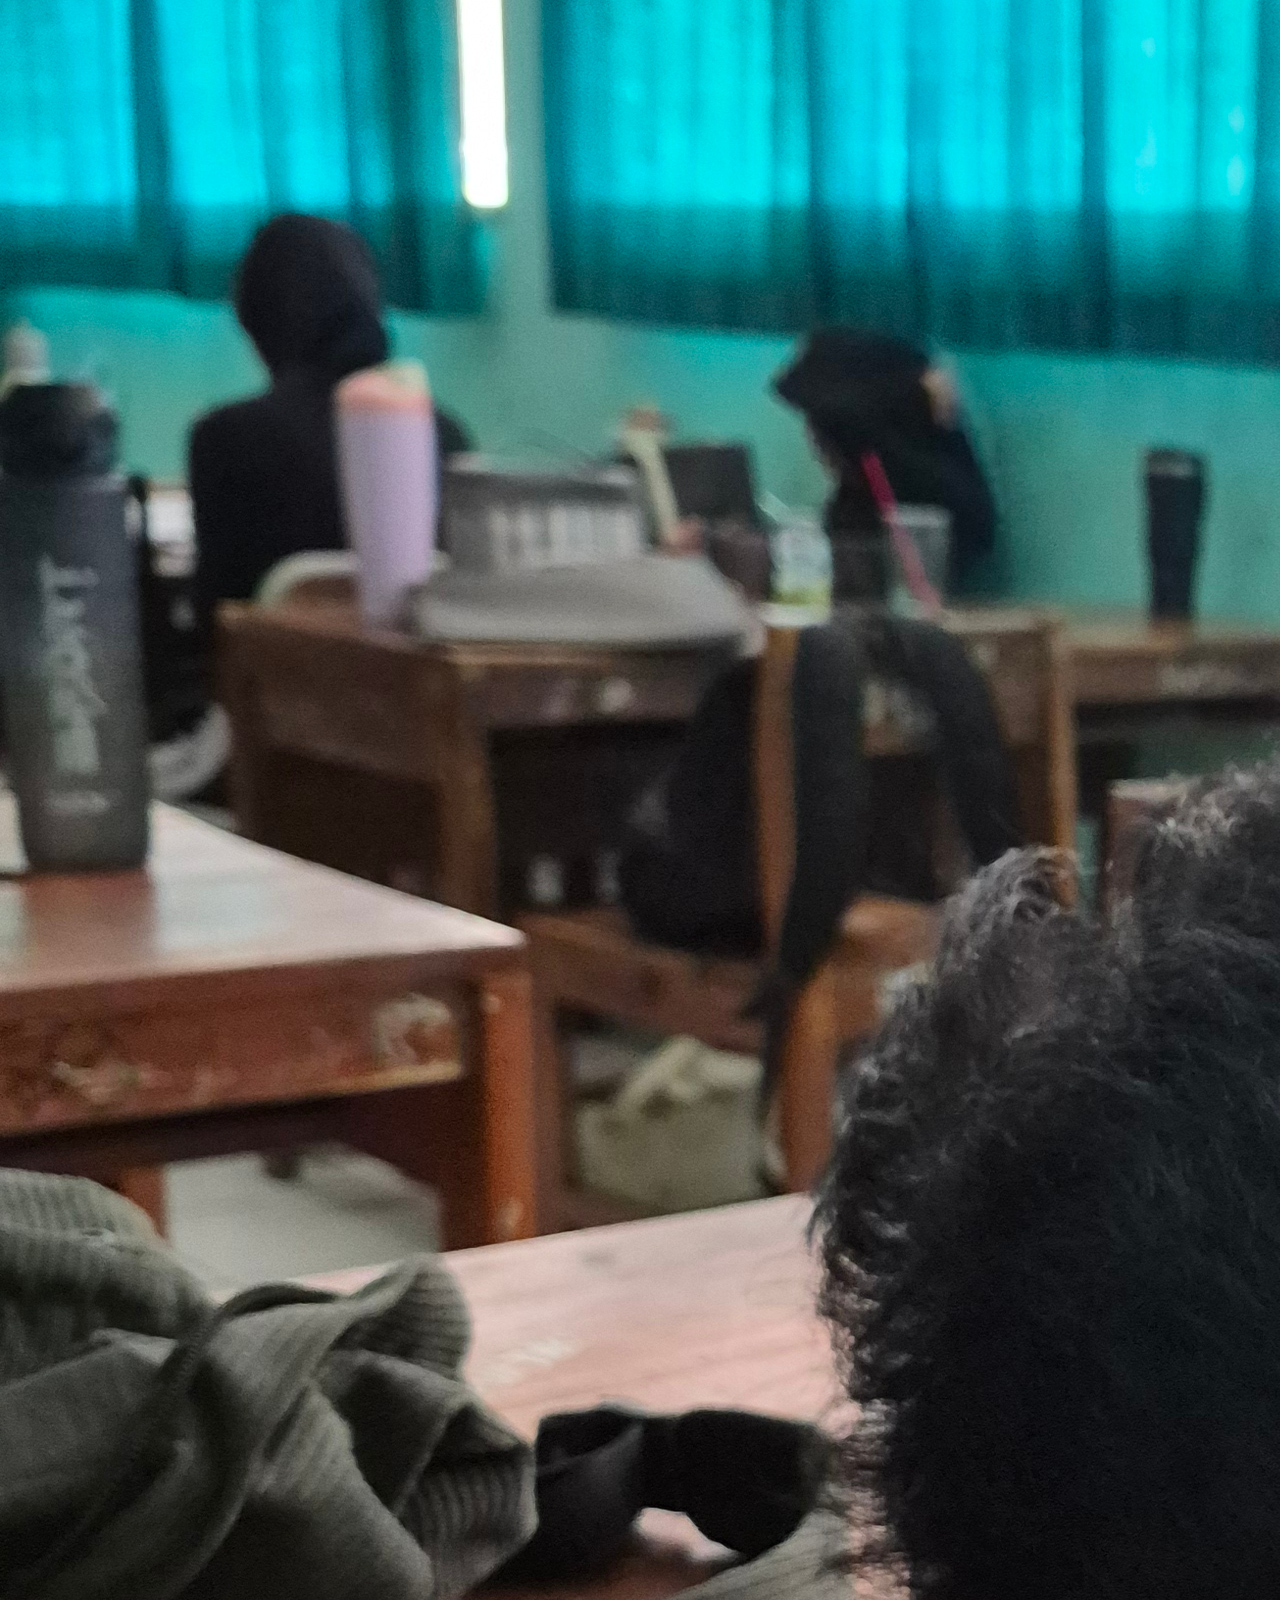
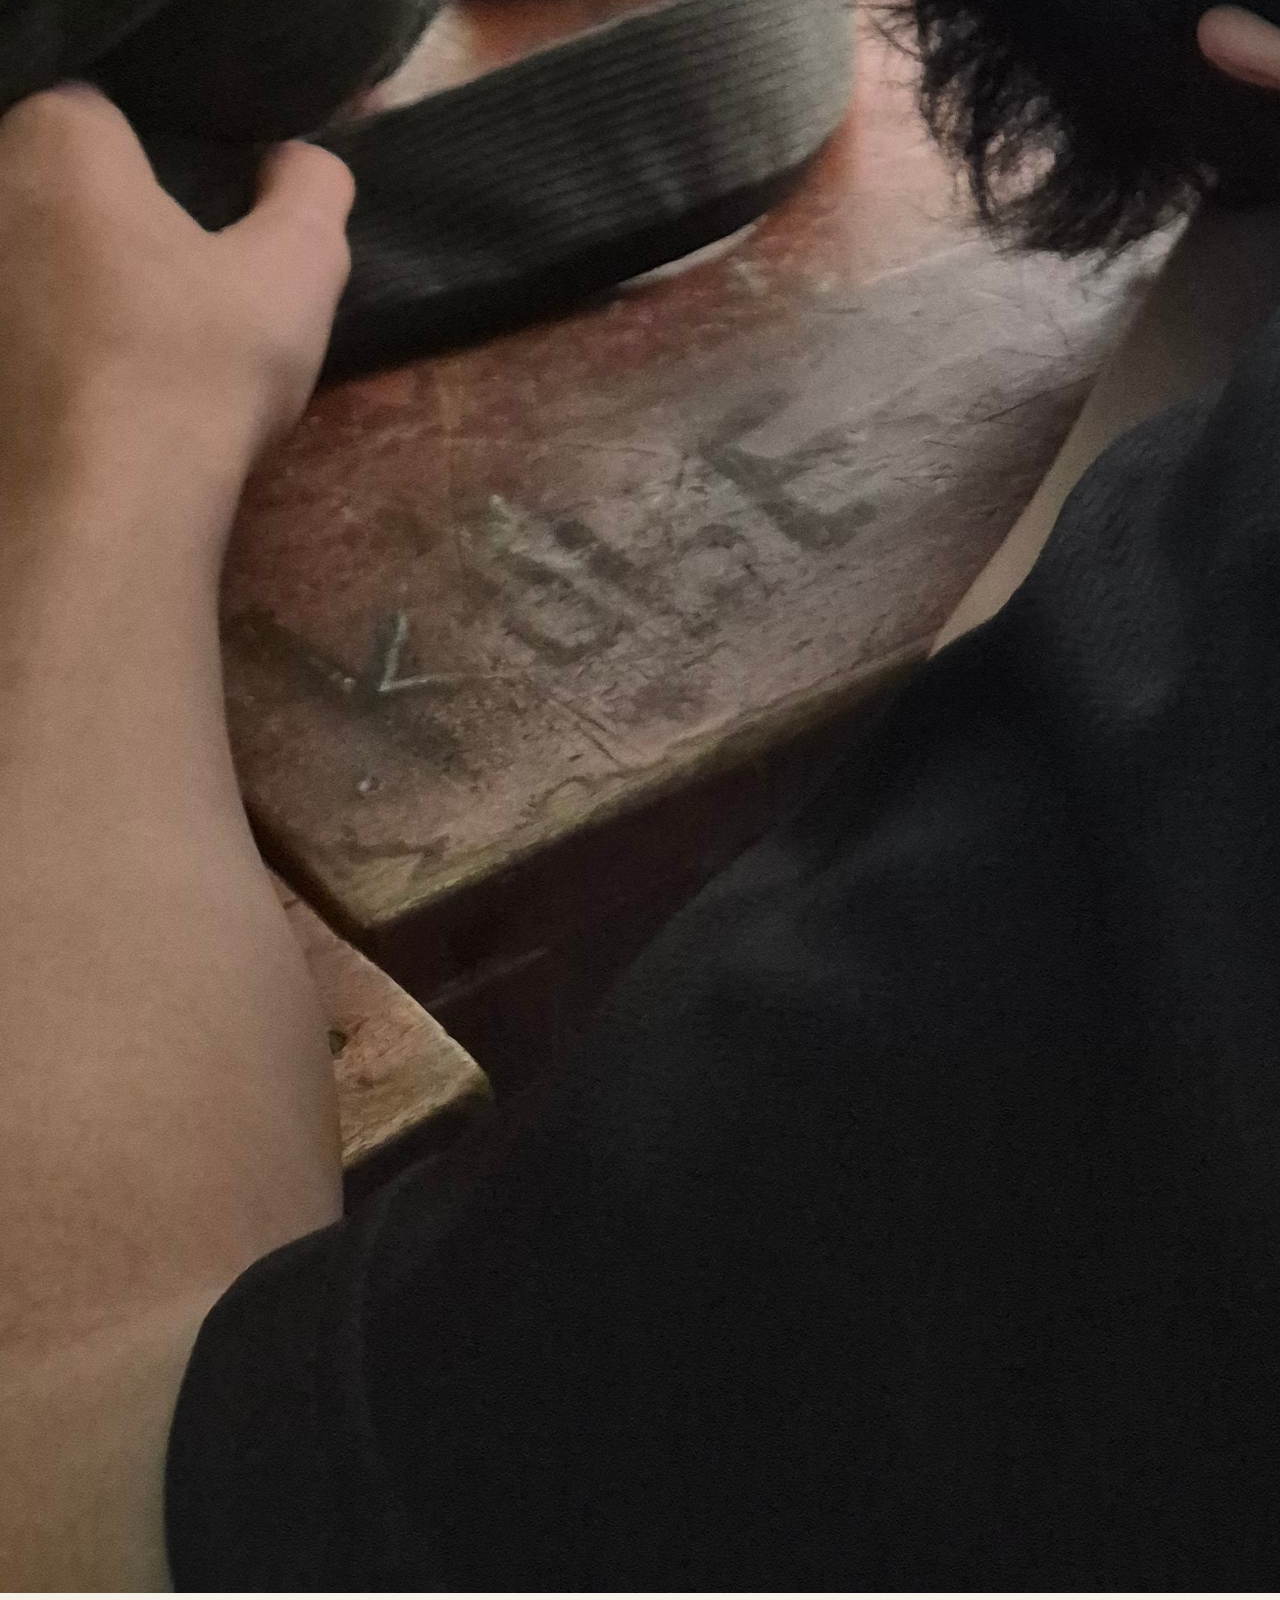
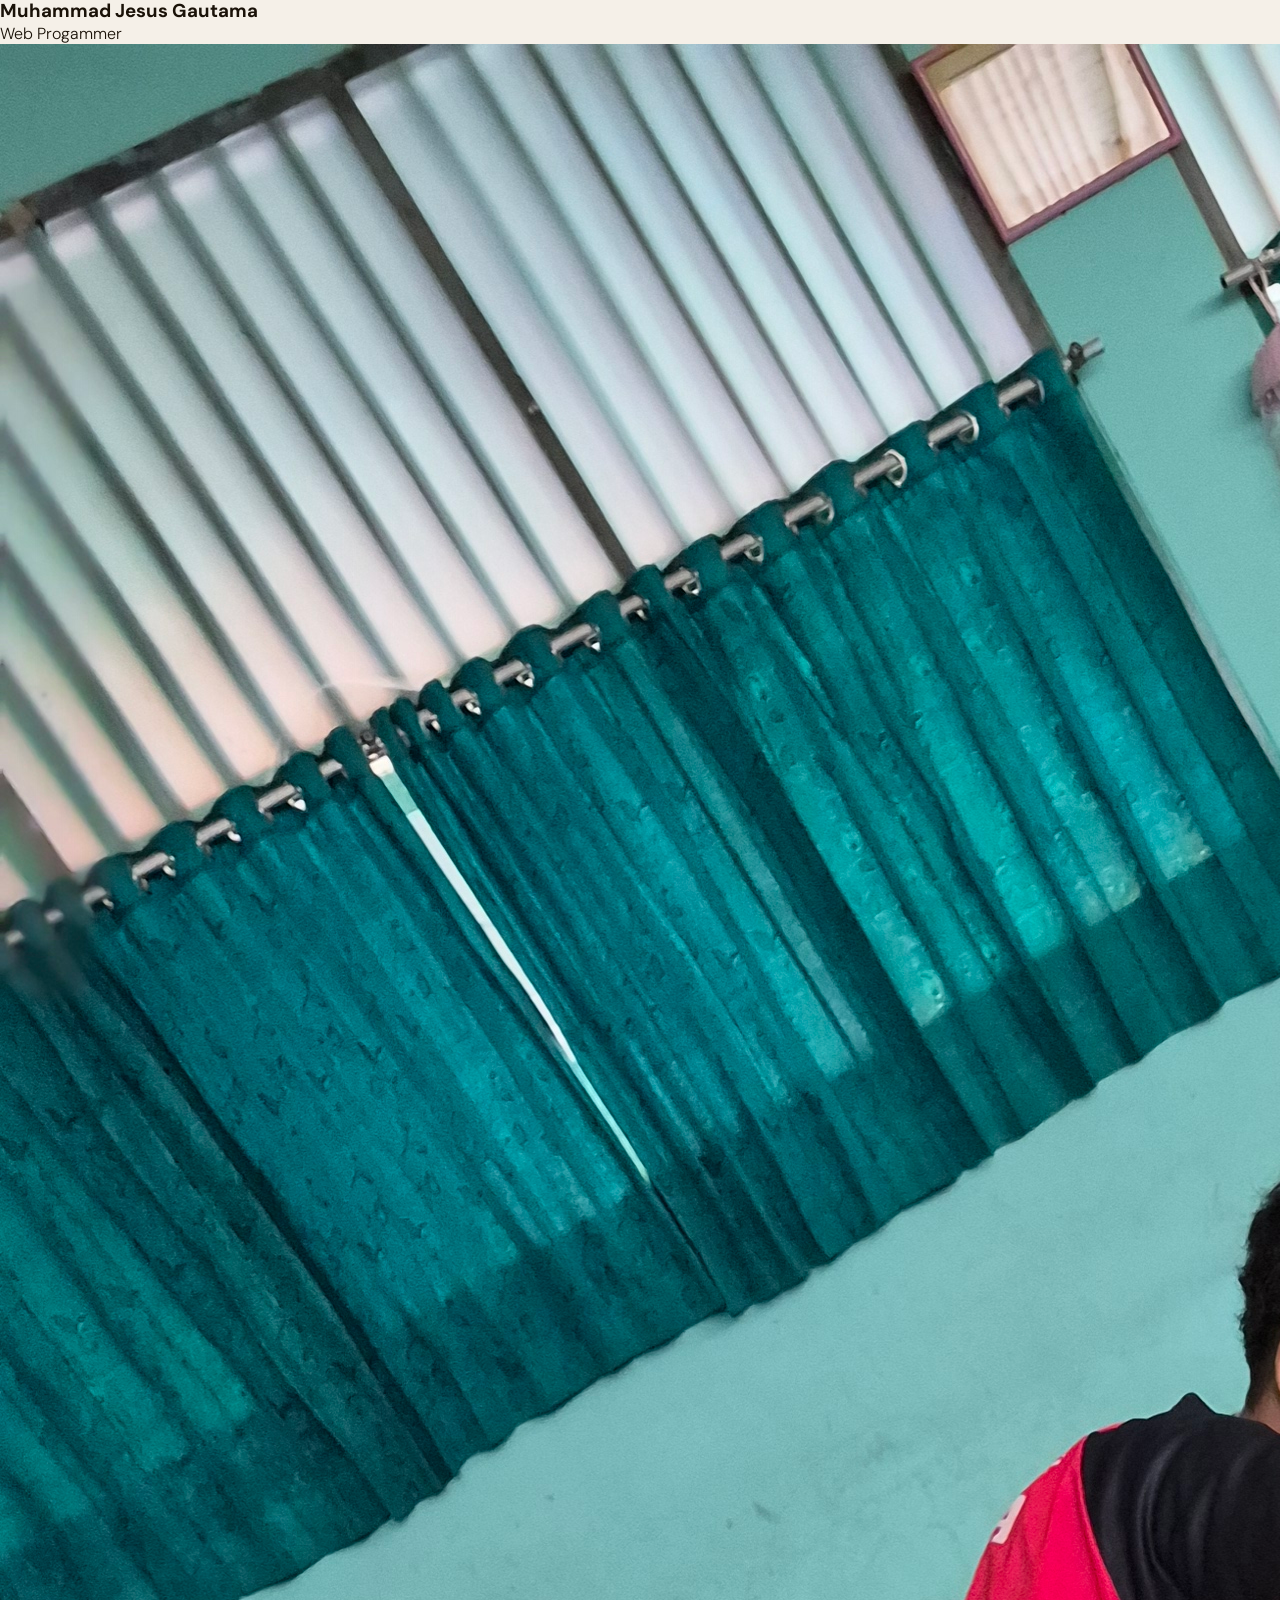
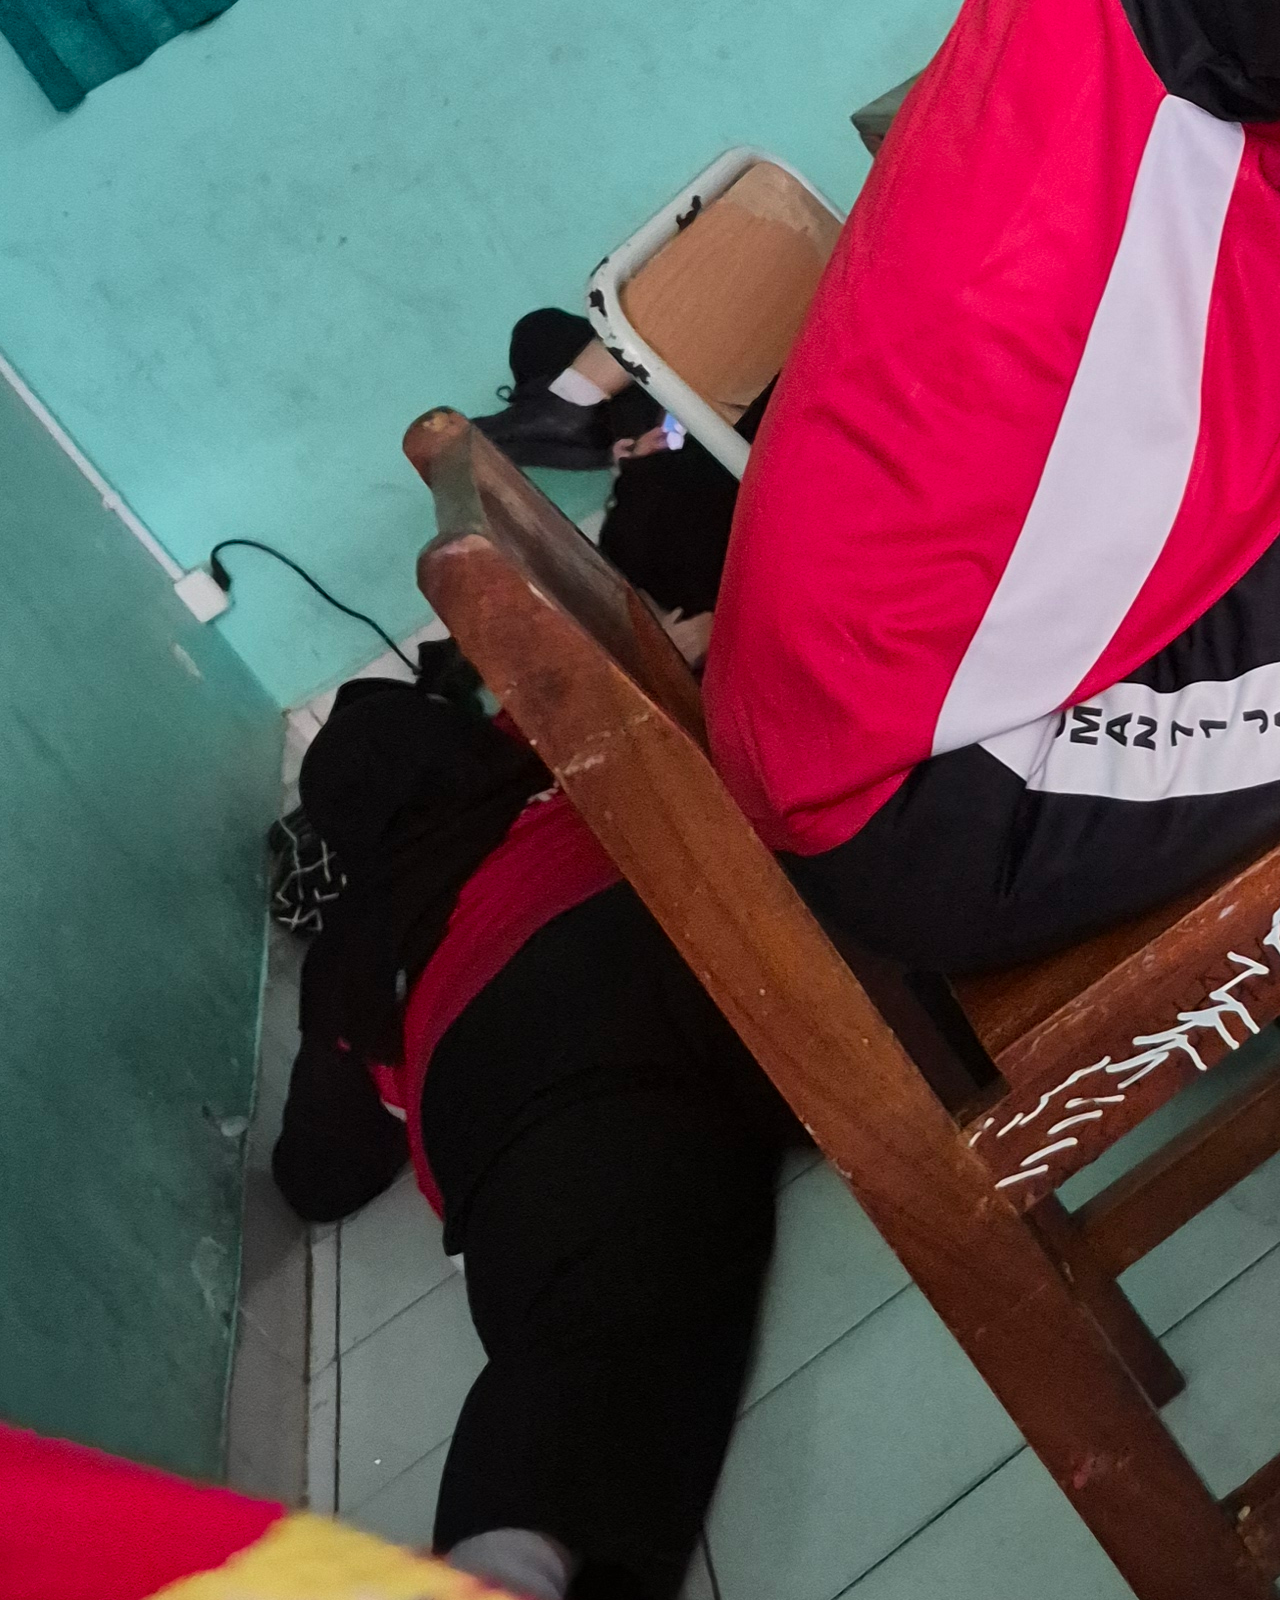
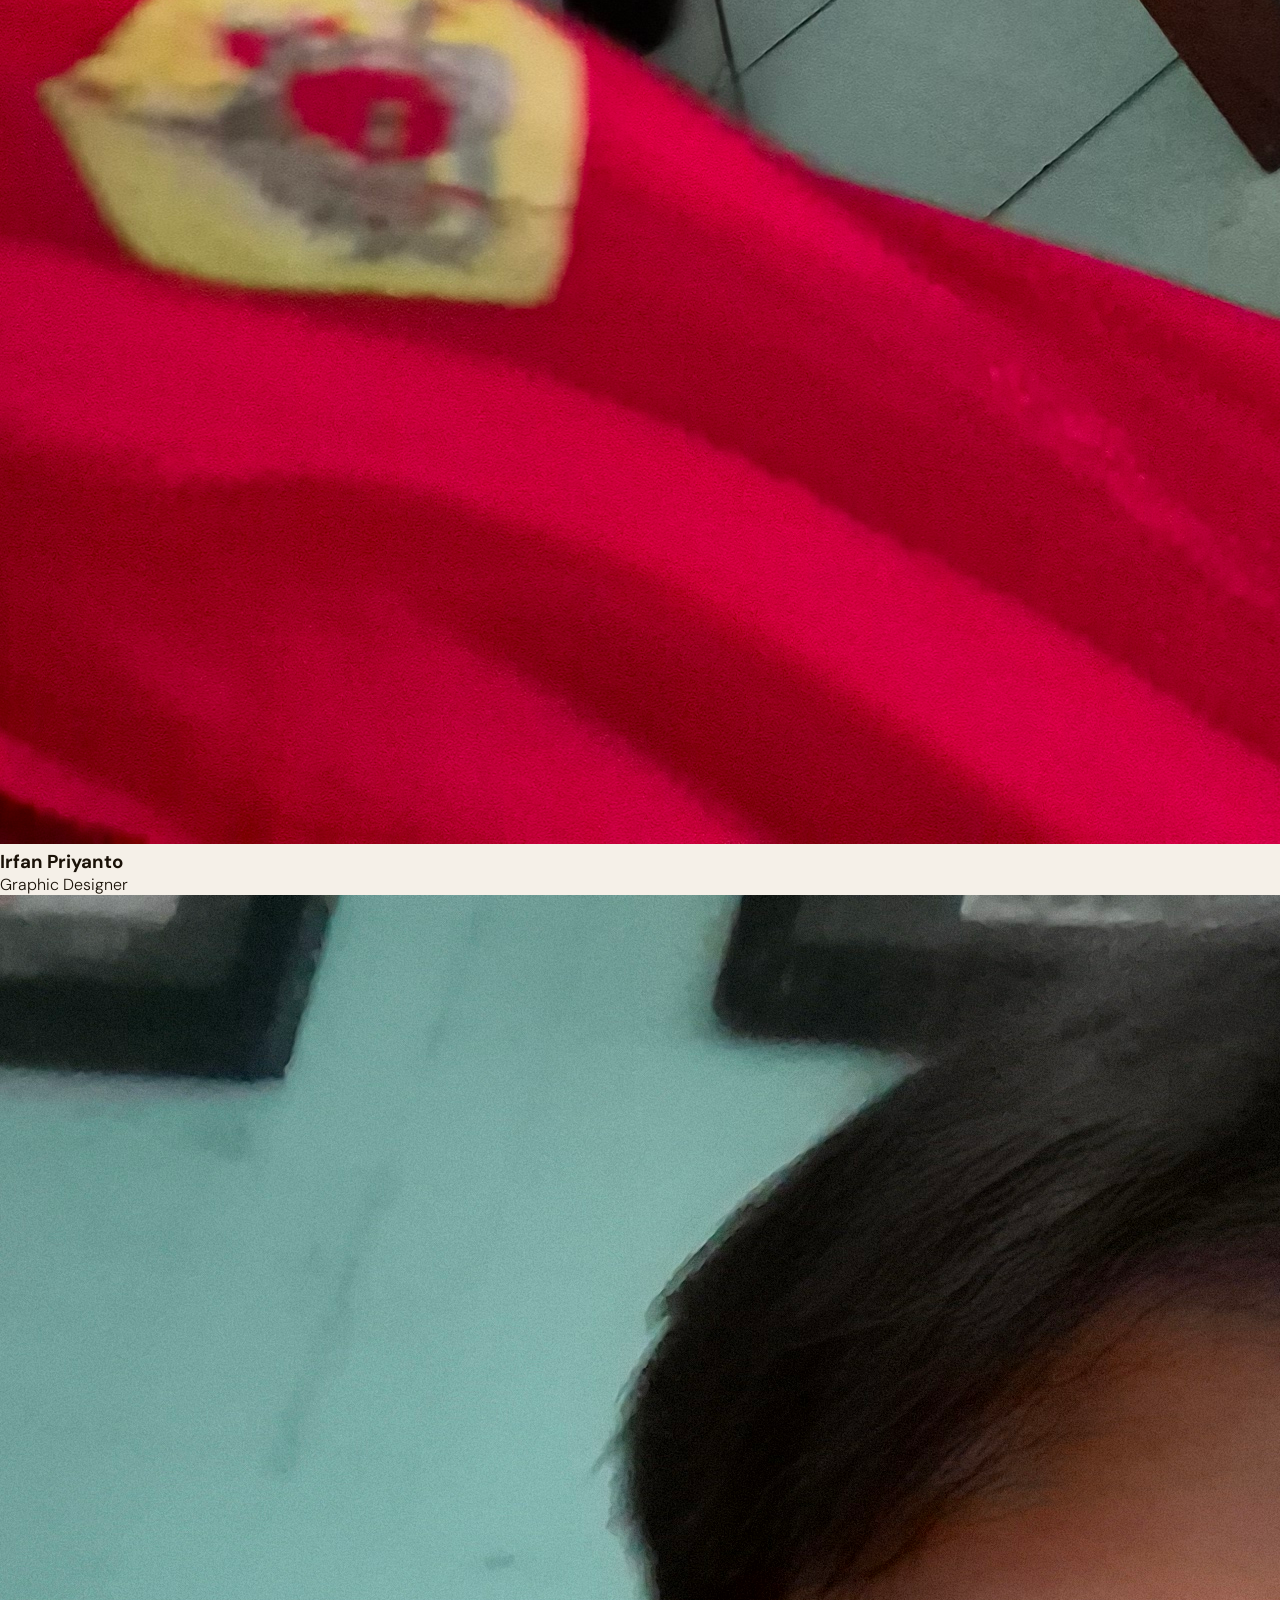
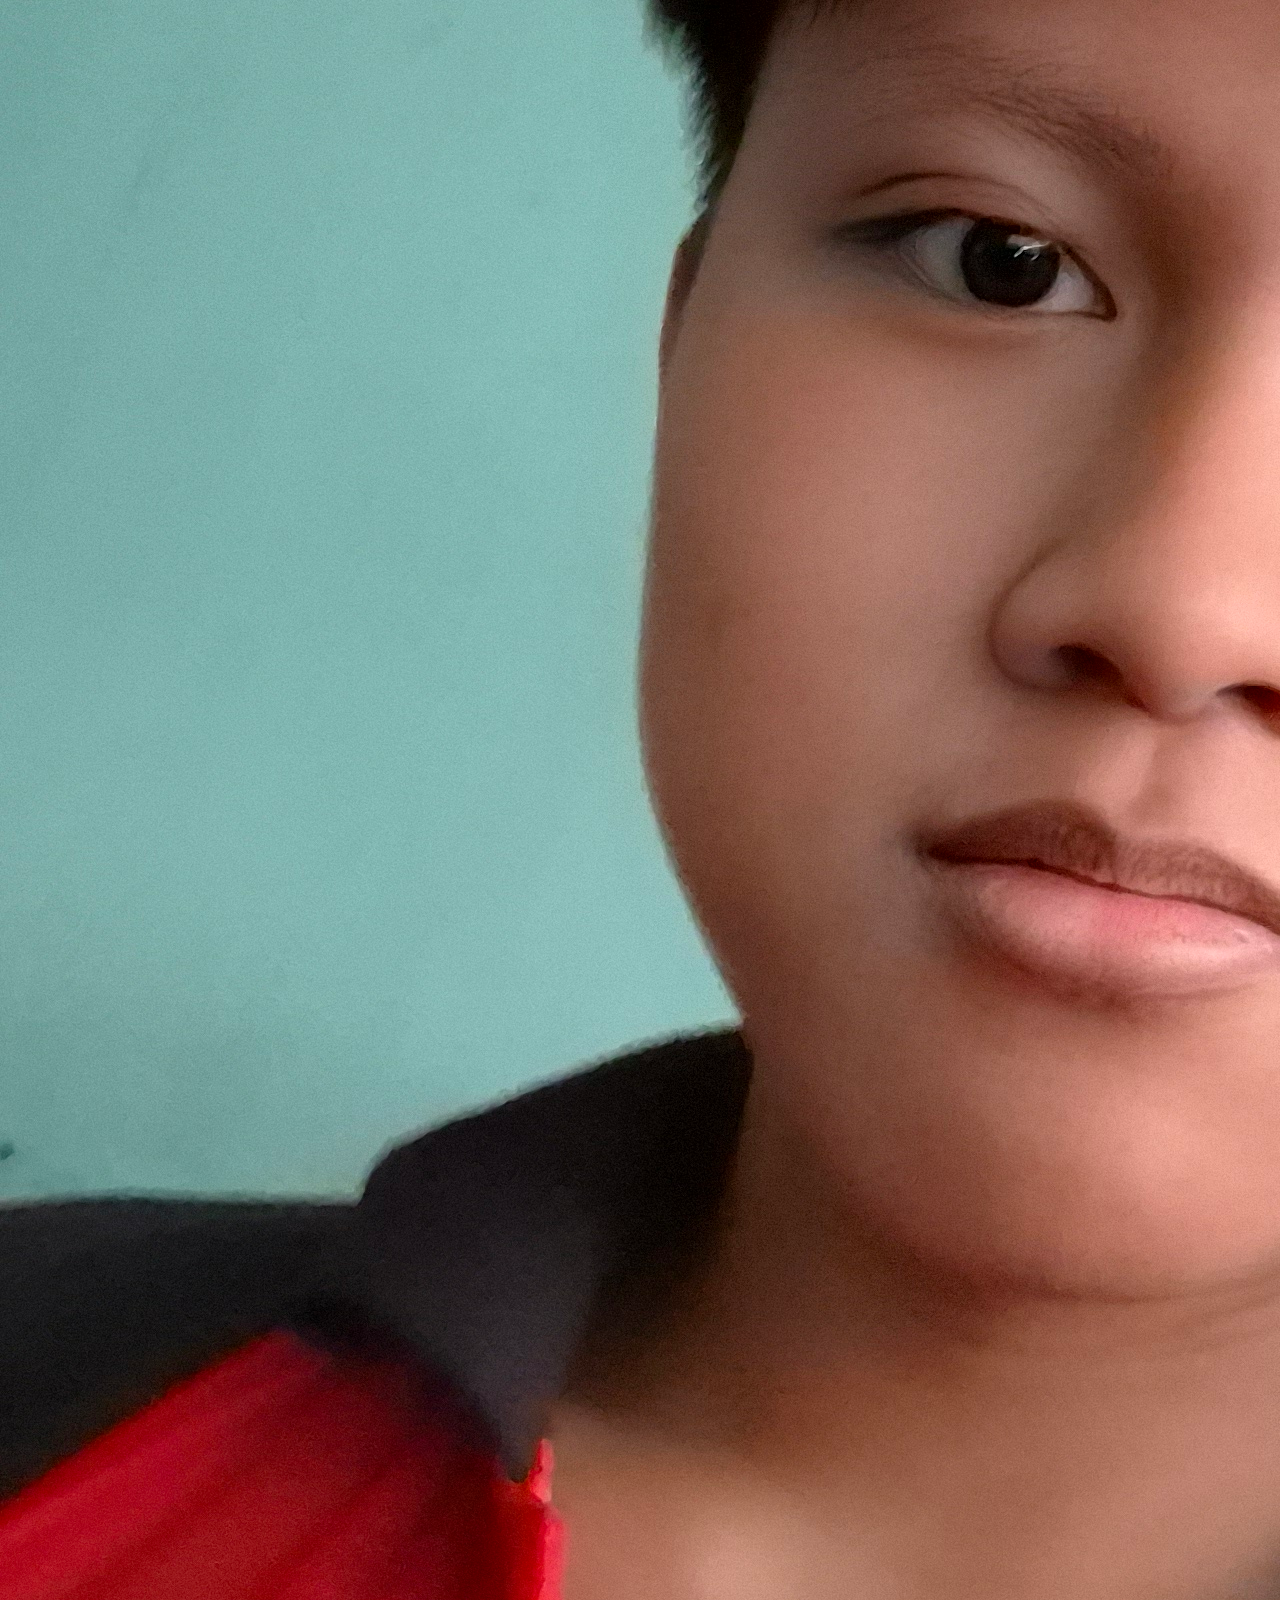
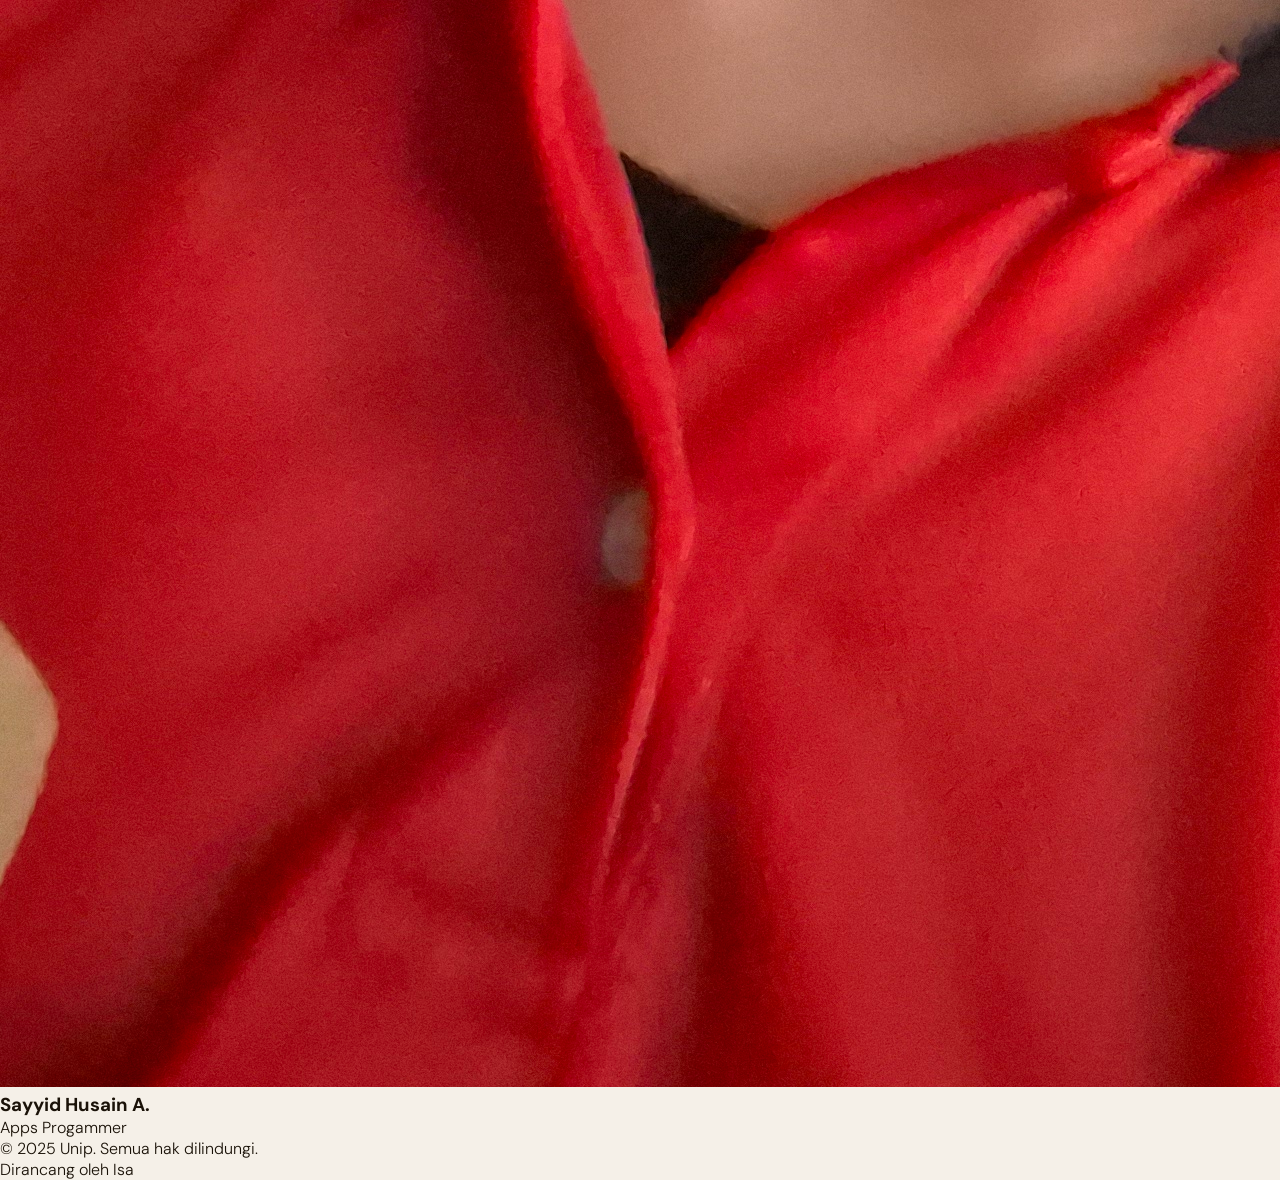
==== commit ad9e3e95: "Update index.html" ====
--- a/index.html
+++ b/index.html
@@ -48,7 +48,7 @@
 
   <div class="team-section">
     <h2 class="team-title">Selamat Datang</h2>
-    <p class="team-subtitle">Perkenalkan kami dari team Tentagram.</p>
+    <p class="team-subtitle">Perkenalkan kami dari team Apex Geometric.</p>
 
     <div class="team-grid">
       
--- a/styles.css
+++ b/styles.css
@@ -147,6 +147,155 @@
 }
 
 .section-number {
+@import url('https://fonts.googleapis.com/css2?family=Playfair+Display:ital,wght@0,400;0,700;1,400&family=DM+Sans:wght@300;400;500&display=swap');
+
+:root {
+  --ink: #1a1208;
+  --paper: #f5f0e8;
+  --accent: #b8860b;
+  --accent-light: #e8d5a0;
+  --muted: #7a6a50;
+  --border: #d4c4a0;
+  --card: #faf7f0;
+}
+
+* { margin: 0; padding: 0; box-sizing: border-box; }
+html { scroll-behavior: smooth; }
+
+body {
+  background-color: var(--paper);
+  color: var(--ink);
+  font-family: 'DM Sans', sans-serif;
+  font-weight: 300;
+  min-height: 100vh;
+  overflow-x: hidden;
+}
+
+/* NAV */
+nav {
+  position: sticky;
+  top: 0;
+  z-index: 100;
+  display: flex;
+  align-items: center;
+  justify-content: space-between;
+  padding: 20px 48px;
+  background: rgba(245, 240, 232, 0.88);
+  backdrop-filter: blur(12px);
+  border-bottom: 1px solid var(--border);
+}
+
+.nav-logo {
+  font-family: 'Playfair Display', serif;
+  font-size: 20px;
+  font-weight: 700;
+  color: var(--ink);
+  text-decoration: none;
+}
+
+.nav-logo span { color: var(--accent); }
+
+nav ul { list-style: none; display: flex; gap: 36px; }
+
+nav ul li a {
+  text-decoration: none;
+  color: var(--muted);
+  font-size: 12px;
+  font-weight: 500;
+  letter-spacing: 2px;
+  text-transform: uppercase;
+  transition: color 0.2s;
+  position: relative;
+}
+
+nav ul li a::after {
+  content: '';
+  position: absolute;
+  bottom: -4px; left: 0;
+  width: 0; height: 1px;
+  background: var(--accent);
+  transition: width 0.25s ease;
+}
+
+nav ul li a:hover { color: var(--ink); }
+nav ul li a:hover::after,
+nav ul li.active a::after { width: 100%; }
+nav ul li.active a { color: var(--ink); }
+
+/* HERO */
+.hero {
+  padding: 100px 48px 80px;
+  max-width: 1100px;
+  margin: 0 auto;
+  animation: fadeUp 0.7s ease both;
+}
+
+.hero-label {
+  display: inline-block;
+  font-size: 11px;
+  font-weight: 500;
+  letter-spacing: 3px;
+  text-transform: uppercase;
+  color: var(--accent);
+  border: 1px solid var(--accent-light);
+  padding: 6px 14px;
+  border-radius: 2px;
+  margin-bottom: 32px;
+}
+
+.hero h1 {
+  font-family: 'Playfair Display', serif;
+  font-size: clamp(48px, 8vw, 92px);
+  font-weight: 700;
+  line-height: 1.05;
+  letter-spacing: -1px;
+  max-width: 800px;
+  margin-bottom: 28px;
+}
+
+.hero h1 em { font-style: italic; color: var(--accent); }
+
+.hero-sub {
+  font-size: 17px;
+  color: var(--muted);
+  line-height: 1.85;
+  max-width: 500px;
+}
+
+.hero-line {
+  width: 56px; height: 2px;
+  background: var(--accent);
+  margin: 40px 0;
+}
+
+/* SECTION */
+.section {
+  max-width: 1100px;
+  margin: 0 auto;
+  padding: 60px 48px 100px;
+  animation: fadeUp 0.7s ease 0.15s both;
+}
+
+.section-grid {
+  display: grid;
+  grid-template-columns: 200px 1fr;
+  gap: 64px;
+  align-items: start;
+}
+
+.section-aside { padding-top: 4px; }
+
+.section-label {
+  font-size: 11px;
+  font-weight: 500;
+  letter-spacing: 3px;
+  text-transform: uppercase;
+  color: var(--accent);
+  display: block;
+  margin-bottom: 16px;
+}
+
+.section-number {
   font-family: 'Playfair Display', serif;
   font-size: 88px;
   color: var(--accent-light);
@@ -195,3 +344,347 @@
   .section-number { font-size: 56px; }
   footer { flex-direction: column; gap: 8px; text-align: center; padding: 28px 20px; }
 }
+
+
+/* =======================================================
+   TAMBAHAN GAYA UNTUK AREA TIM (3 ORANG)
+   ======================================================= */
+.team-section {
+  max-width: 1100px;
+  margin: 60px auto;
+  padding: 0 48px 100px;
+  text-align: center;
+  animation: fadeUp 0.7s ease 0.2s both;
+}
+
+.team-title {
+  font-family: 'Playfair Display', serif;
+  font-size: 32px;
+  font-weight: 700;
+  color: var(--ink);
+  margin-bottom: 8px;
+}
+
+.team-subtitle {
+  font-size: 15px;
+  color: var(--muted);
+  margin-bottom: 40px;
+}
+
+/* Grid Responsif Otomatis Berjejer 3 */
+.team-grid {
+  display: grid;
+  grid-template-columns: repeat(auto-fit, minmax(260px, 1fr));
+  gap: 32px;
+  justify-content: center;
+}
+
+/* Kotak Kartu Mengikuti Tema Krem Kamu */
+.team-card {
+  background-color: var(--card);
+  border: 1px solid var(--border);
+  border-radius: 12px;
+  overflow: hidden;
+  text-align: left;
+  display: flex;
+  flex-direction: column;
+  transition: transform 0.3s ease, box-shadow 0.3s ease;
+}
+
+/* Efek Hover Angkat Kartu Sedikit */
+.team-card:hover {
+  transform: translateY(-6px);
+  box-shadow: 0 12px 24px rgba(26, 18, 8, 0.06);
+}
+
+/* Mengatur Foto Agar Presisi & Proporsional */
+.team-img {
+  width: 100%;
+  height: 280px; 
+  object-fit: cover;
+  border-bottom: 1px solid var(--border);
+@import url('https://fonts.googleapis.com/css2?family=Playfair+Display:ital,wght@0,400;0,700;1,400&family=DM+Sans:wght@300;400;500&display=swap');
+
+:root {
+  --ink: #1a1208;
+  --paper: #f5f0e8;
+  --accent: #b8860b;
+  --accent-light: #e8d5a0;
+  --muted: #7a6a50;
+  --border: #d4c4a0;
+  --card: #faf7f0;
+}
+
+* { margin: 0; padding: 0; box-sizing: border-box; }
+html { scroll-behavior: smooth; }
+
+body {
+  background-color: var(--paper);
+  color: var(--ink);
+  font-family: 'DM Sans', sans-serif;
+  font-weight: 300;
+  min-height: 100vh;
+  overflow-x: hidden;
+}
+
+/* NAV */
+nav {
+  position: sticky;
+  top: 0;
+  z-index: 100;
+  display: flex;
+  align-items: center;
+  justify-content: space-between;
+  padding: 20px 48px;
+  background: rgba(245, 240, 232, 0.88);
+  backdrop-filter: blur(12px);
+  border-bottom: 1px solid var(--border);
+}
+
+.nav-logo {
+  font-family: 'Playfair Display', serif;
+  font-size: 20px;
+  font-weight: 700;
+  color: var(--ink);
+  text-decoration: none;
+}
+
+.nav-logo span { color: var(--accent); }
+
+nav ul { list-style: none; display: flex; gap: 36px; }
+
+nav ul li a {
+  text-decoration: none;
+  color: var(--muted);
+  font-size: 12px;
+  font-weight: 500;
+  letter-spacing: 2px;
+  text-transform: uppercase;
+  transition: color 0.2s;
+  position: relative;
+}
+
+nav ul li a::after {
+  content: '';
+  position: absolute;
+  bottom: -4px; left: 0;
+  width: 0; height: 1px;
+  background: var(--accent);
+  transition: width 0.25s ease;
+}
+
+nav ul li a:hover { color: var(--ink); }
+nav ul li a:hover::after,
+nav ul li.active a::after { width: 100%; }
+nav ul li.active a { color: var(--ink); }
+
+/* HERO */
+.hero {
+  padding: 100px 48px 80px;
+  max-width: 1100px;
+  margin: 0 auto;
+  animation: fadeUp 0.7s ease both;
+}
+
+.hero-label {
+  display: inline-block;
+  font-size: 11px;
+  font-weight: 500;
+  letter-spacing: 3px;
+  text-transform: uppercase;
+  color: var(--accent);
+  border: 1px solid var(--accent-light);
+  padding: 6px 14px;
+  border-radius: 2px;
+  margin-bottom: 32px;
+}
+
+.hero h1 {
+  font-family: 'Playfair Display', serif;
+  font-size: clamp(48px, 8vw, 92px);
+  font-weight: 700;
+  line-height: 1.05;
+  letter-spacing: -1px;
+  max-width: 800px;
+  margin-bottom: 28px;
+}
+
+.hero h1 em { font-style: italic; color: var(--accent); }
+
+.hero-sub {
+  font-size: 17px;
+  color: var(--muted);
+  line-height: 1.85;
+  max-width: 500px;
+}
+
+.hero-line {
+  width: 56px; height: 2px;
+  background: var(--accent);
+  margin: 40px 0;
+}
+
+/* SECTION */
+.section {
+  max-width: 1100px;
+  margin: 0 auto;
+  padding: 60px 48px 100px;
+  animation: fadeUp 0.7s ease 0.15s both;
+}
+
+.section-grid {
+  display: grid;
+  grid-template-columns: 200px 1fr;
+  gap: 64px;
+  align-items: start;
+}
+
+.section-aside { padding-top: 4px; }
+
+.section-label {
+  font-size: 11px;
+  font-weight: 500;
+  letter-spacing: 3px;
+  text-transform: uppercase;
+  color: var(--accent);
+  display: block;
+  margin-bottom: 16px;
+}
+
+.section-number {
+  font-family: 'Playfair Display', serif;
+  font-size: 88px;
+  color: var(--accent-light);
+  line-height: 1;
+  display: block;
+}
+
+.content-body p {
+  font-size: 16px;
+  line-height: 1.95;
+  color: #3d3120;
+  margin-bottom: 20px;
+}
+
+.content-body p:last-child { margin-bottom: 0; }
+
+/* FOOTER */
+footer {
+  max-width: 1100px;
+  margin: 0 auto;
+  padding: 36px 48px;
+  display: flex;
+  align-items: center;
+  justify-content: space-between;
+  border-top: 1px solid var(--border);
+}
+
+footer p { font-size: 13px; color: var(--muted); }
+
+.footer-mark {
+  font-family: 'Playfair Display', serif;
+  font-style: italic;
+  font-size: 15px;
+  color: var(--accent);
+}
+
+@keyframes fadeUp {
+  from { opacity: 0; transform: translateY(20px); }
+  to   { opacity: 1; transform: translateY(0); }
+}
+
+@media (max-width: 700px) {
+  nav { padding: 16px 20px; }
+  .hero, .section { padding-left: 20px; padding-right: 20px; }
+  .section-grid { grid-template-columns: 1fr; gap: 20px; }
+  .section-number { font-size: 56px; }
+  footer { flex-direction: column; gap: 8px; text-align: center; padding: 28px 20px; }
+}
+
+
+/* =======================================================
+   GAYA AREA TIM (SUDAH DIKECILKAN & RAPI DI TENGAH)
+   ======================================================= */
+.team-section {
+  max-width: 1100px;
+  margin: 60px auto;
+  padding: 0 48px 100px;
+  text-align: center;
+  animation: fadeUp 0.7s ease 0.2s both;
+}
+
+.team-title {
+  font-family: 'Playfair Display', serif;
+  font-size: 32px;
+  font-weight: 700;
+  color: var(--ink);
+  margin-bottom: 8px;
+}
+
+.team-subtitle {
+  font-size: 15px;
+  color: var(--muted);
+  margin-bottom: 40px;
+}
+
+.team-grid {
+  display: grid;
+  grid-template-columns: repeat(auto-fit, minmax(260px, 1fr));
+  gap: 32px;
+  justify-content: center;
+}
+
+.team-card {
+  background-color: var(--card);
+  border: 1px solid var(--border);
+  border-radius: 12px;
+  overflow: hidden;
+  text-align: left;
+  display: flex;
+  flex-direction: column;
+  transition: transform 0.3s ease, box-shadow 0.3s ease;
+}
+
+.team-card:hover {
+  transform: translateY(-6px);
+  box-shadow: 0 12px 24px rgba(26, 18, 8, 0.06);
+}
+
+/* FOTO SUDAH DIKECILKAN JADI KOTAK BULAT DI TENGAH */
+.team-img {
+  width: 140px;
+  height: 140px; 
+  object-fit: cover;
+  border-radius: 50%;
+  border: 2px solid var(--border);
+  margin: 28px auto 0;
+}
+
+/* TEKS DI TIM SEKARANG RATA TENGAH */
+.team-info {
+  padding: 20px 24px 28px;
+  text-align: center;
+}
+
+.member-name {
+  font-family: 'Playfair Display', serif;
+  font-size: 18px;
+  font-weight: 700;
+  color: var(--ink);
+  line-height: 1.3;
+  margin: 0 0 6px 0;
+}
+
+.member-role {
+  font-size: 13px;
+  font-weight: 400;
+  color: var(--accent);
+  letter-spacing: 1px;
+  text-transform: uppercase;
+  margin: 0;
+}
+
+@media (max-width: 700px) {
+  .team-section { padding-left: 20px; padding-right: 20px; }
+  .team-grid { gap: 24px; }
+}
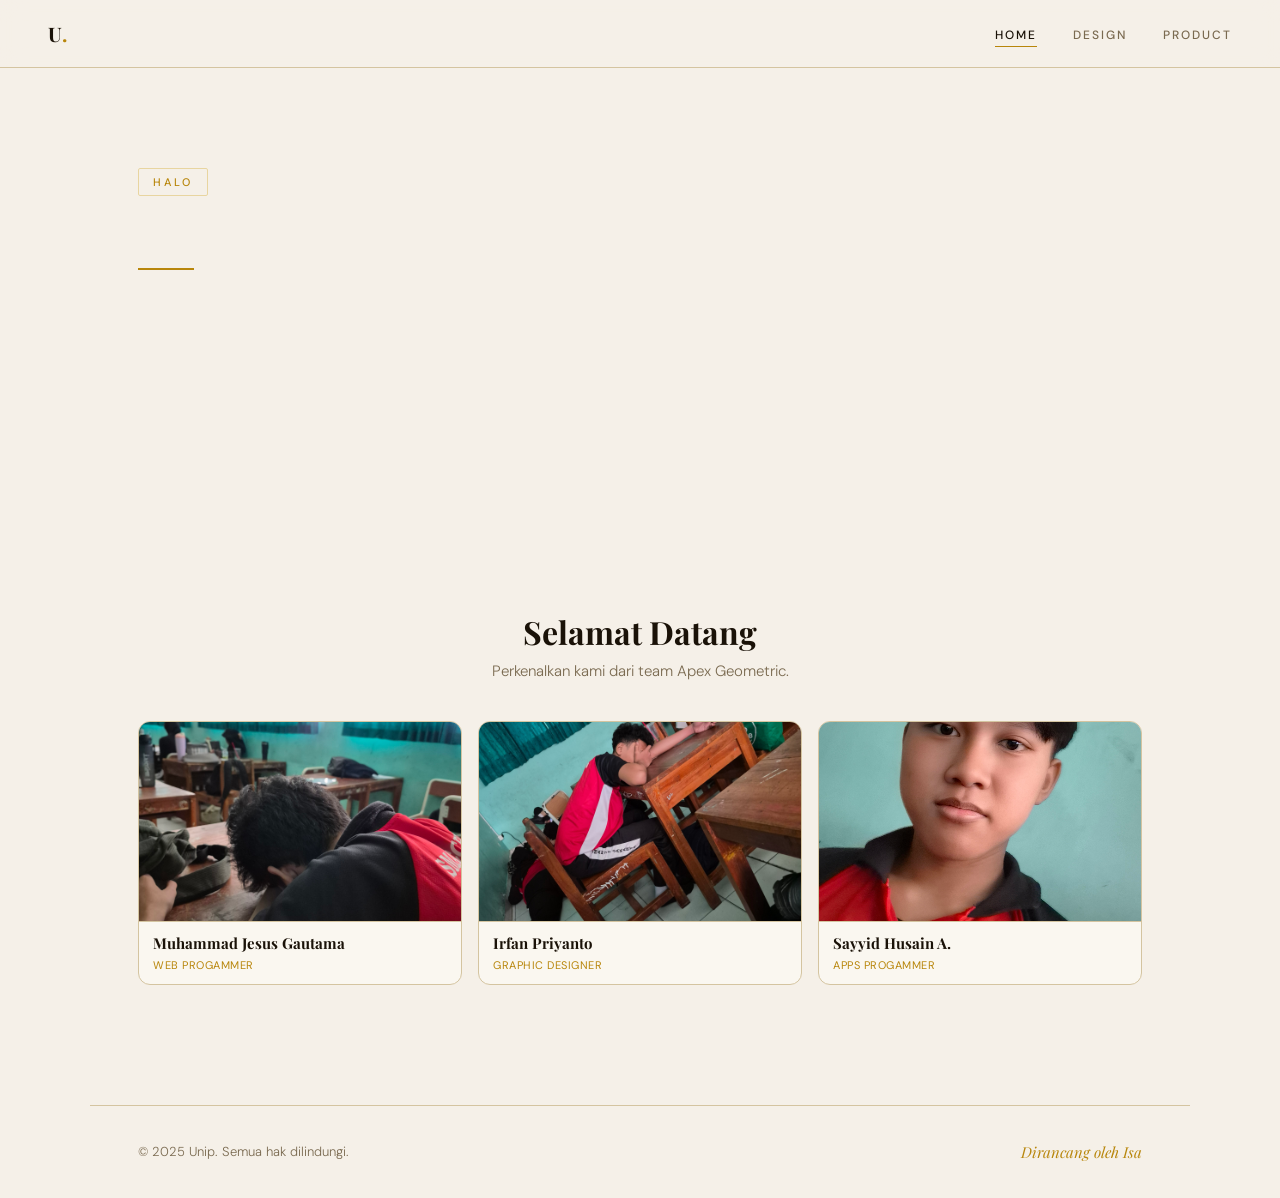
==== commit b5e39c1c: "Update index.html" ====
--- a/index.html
+++ b/index.html
@@ -19,28 +19,24 @@
 
   <div class="hero">
     <span class="hero-label">Halo</span>
-    <h1>Halo, saya <em>Hussain</em></h1>
+    <h1><em></em></h1>
     <div class="hero-line"></div>
-    <p class="hero-sub">
-     CEO yang berpura pura menjadi pemulung 
+    <p class="hero-sub"> 
     </p>
   </div>
 
   <div class="section">
     <div class="section-grid">
       <div class="section-aside">
-        <span class="section-label">Tentang</span>
-        <span class="section-number">01</span>
+        <span class="section-label"></span>
+        <span class="section-number"></span>
       </div>
       <div class="content-body">
         <p>
-          Saya Hussain — Saya adalah CEO yang pura-pura menjadi pemulung
         </p>
         <p>
-          saya suka cewe
         </p>
         <p>
-          Setiap jenis saya suka
         </p>
       </div>
     </div>
--- a/styles.css
+++ b/styles.css
@@ -96,10 +96,10 @@
 
 .hero h1 {
   font-family: 'Playfair Display', serif;
-  font-size: clamp(48px, 8vw, 92px);
-  font-weight: 700;
-  line-height: 1.05;
-  letter-spacing: -1px;
+  font-size: clamp(32px, 6vw, 48px); /* Diperkecil batas atasnya agar pas di mobile dan tidak merusak layout */
+  font-weight: 700;
+  line-height: 1.2;
+  letter-spacing: 0px;
   max-width: 800px;
   margin-bottom: 28px;
 }
@@ -147,157 +147,8 @@
 }
 
 .section-number {
-@import url('https://fonts.googleapis.com/css2?family=Playfair+Display:ital,wght@0,400;0,700;1,400&family=DM+Sans:wght@300;400;500&display=swap');
-
-:root {
-  --ink: #1a1208;
-  --paper: #f5f0e8;
-  --accent: #b8860b;
-  --accent-light: #e8d5a0;
-  --muted: #7a6a50;
-  --border: #d4c4a0;
-  --card: #faf7f0;
-}
-
-* { margin: 0; padding: 0; box-sizing: border-box; }
-html { scroll-behavior: smooth; }
-
-body {
-  background-color: var(--paper);
-  color: var(--ink);
-  font-family: 'DM Sans', sans-serif;
-  font-weight: 300;
-  min-height: 100vh;
-  overflow-x: hidden;
-}
-
-/* NAV */
-nav {
-  position: sticky;
-  top: 0;
-  z-index: 100;
-  display: flex;
-  align-items: center;
-  justify-content: space-between;
-  padding: 20px 48px;
-  background: rgba(245, 240, 232, 0.88);
-  backdrop-filter: blur(12px);
-  border-bottom: 1px solid var(--border);
-}
-
-.nav-logo {
-  font-family: 'Playfair Display', serif;
-  font-size: 20px;
-  font-weight: 700;
-  color: var(--ink);
-  text-decoration: none;
-}
-
-.nav-logo span { color: var(--accent); }
-
-nav ul { list-style: none; display: flex; gap: 36px; }
-
-nav ul li a {
-  text-decoration: none;
-  color: var(--muted);
-  font-size: 12px;
-  font-weight: 500;
-  letter-spacing: 2px;
-  text-transform: uppercase;
-  transition: color 0.2s;
-  position: relative;
-}
-
-nav ul li a::after {
-  content: '';
-  position: absolute;
-  bottom: -4px; left: 0;
-  width: 0; height: 1px;
-  background: var(--accent);
-  transition: width 0.25s ease;
-}
-
-nav ul li a:hover { color: var(--ink); }
-nav ul li a:hover::after,
-nav ul li.active a::after { width: 100%; }
-nav ul li.active a { color: var(--ink); }
-
-/* HERO */
-.hero {
-  padding: 100px 48px 80px;
-  max-width: 1100px;
-  margin: 0 auto;
-  animation: fadeUp 0.7s ease both;
-}
-
-.hero-label {
-  display: inline-block;
-  font-size: 11px;
-  font-weight: 500;
-  letter-spacing: 3px;
-  text-transform: uppercase;
-  color: var(--accent);
-  border: 1px solid var(--accent-light);
-  padding: 6px 14px;
-  border-radius: 2px;
-  margin-bottom: 32px;
-}
-
-.hero h1 {
-  font-family: 'Playfair Display', serif;
-  font-size: clamp(48px, 8vw, 92px);
-  font-weight: 700;
-  line-height: 1.05;
-  letter-spacing: -1px;
-  max-width: 800px;
-  margin-bottom: 28px;
-}
-
-.hero h1 em { font-style: italic; color: var(--accent); }
-
-.hero-sub {
-  font-size: 17px;
-  color: var(--muted);
-  line-height: 1.85;
-  max-width: 500px;
-}
-
-.hero-line {
-  width: 56px; height: 2px;
-  background: var(--accent);
-  margin: 40px 0;
-}
-
-/* SECTION */
-.section {
-  max-width: 1100px;
-  margin: 0 auto;
-  padding: 60px 48px 100px;
-  animation: fadeUp 0.7s ease 0.15s both;
-}
-
-.section-grid {
-  display: grid;
-  grid-template-columns: 200px 1fr;
-  gap: 64px;
-  align-items: start;
-}
-
-.section-aside { padding-top: 4px; }
-
-.section-label {
-  font-size: 11px;
-  font-weight: 500;
-  letter-spacing: 3px;
-  text-transform: uppercase;
-  color: var(--accent);
-  display: block;
-  margin-bottom: 16px;
-}
-
-.section-number {
-  font-family: 'Playfair Display', serif;
-  font-size: 88px;
+  font-family: 'Playfair Display', serif;
+  font-size: 56px; /* Diperkecil dari 88px agar tidak terlalu besar di device mobile */
   color: var(--accent-light);
   line-height: 1;
   display: block;
@@ -341,20 +192,18 @@
   nav { padding: 16px 20px; }
   .hero, .section { padding-left: 20px; padding-right: 20px; }
   .section-grid { grid-template-columns: 1fr; gap: 20px; }
-  .section-number { font-size: 56px; }
   footer { flex-direction: column; gap: 8px; text-align: center; padding: 28px 20px; }
 }
 
 
 /* =======================================================
-   TAMBAHAN GAYA UNTUK AREA TIM (3 ORANG)
+   KODE BARU: MENGUNCI UKURAN TIM AGAR PERSIS SCREENSHOT
    ======================================================= */
 .team-section {
   max-width: 1100px;
-  margin: 60px auto;
-  padding: 0 48px 100px;
+  margin: 40px auto;
+  padding: 0 48px 80px;
   text-align: center;
-  animation: fadeUp 0.7s ease 0.2s both;
 }
 
 .team-title {
@@ -371,15 +220,14 @@
   margin-bottom: 40px;
 }
 
-/* Grid Responsif Otomatis Berjejer 3 */
+/* Grid dikunci minmax 140px agar di HP otomatis bagi 2 kolom berjejer rapi */
 .team-grid {
   display: grid;
-  grid-template-columns: repeat(auto-fit, minmax(260px, 1fr));
-  gap: 32px;
+  grid-template-columns: repeat(auto-fit, minmax(140px, 1fr));
+  gap: 16px;
   justify-content: center;
 }
 
-/* Kotak Kartu Mengikuti Tema Krem Kamu */
 .team-card {
   background-color: var(--card);
   border: 1px solid var(--border);
@@ -388,303 +236,44 @@
   text-align: left;
   display: flex;
   flex-direction: column;
-  transition: transform 0.3s ease, box-shadow 0.3s ease;
-}
-
-/* Efek Hover Angkat Kartu Sedikit */
-.team-card:hover {
-  transform: translateY(-6px);
-  box-shadow: 0 12px 24px rgba(26, 18, 8, 0.06);
-}
-
-/* Mengatur Foto Agar Presisi & Proporsional */
+}
+
+/* KUNCI UKURAN GAMBAR: Mengikuti lebar card, tinggi dipotong kotak proporsional */
 .team-img {
-  width: 100%;
-  height: 280px; 
-  object-fit: cover;
+  width: 100% !important;
+  height: 200px !important;     /* Tinggi ideal agar kotak tidak kepanjangan di HP */
+  object-fit: cover !important;  /* Menjaga wajah tidak gepeng/melar */
+  border-radius: 0 !important;   /* Menghapus gaya bulat */
   border-bottom: 1px solid var(--border);
-@import url('https://fonts.googleapis.com/css2?family=Playfair+Display:ital,wght@0,400;0,700;1,400&family=DM+Sans:wght@300;400;500&display=swap');
-
-:root {
-  --ink: #1a1208;
-  --paper: #f5f0e8;
-  --accent: #b8860b;
-  --accent-light: #e8d5a0;
-  --muted: #7a6a50;
-  --border: #d4c4a0;
-  --card: #faf7f0;
-}
-
-* { margin: 0; padding: 0; box-sizing: border-box; }
-html { scroll-behavior: smooth; }
-
-body {
-  background-color: var(--paper);
-  color: var(--ink);
-  font-family: 'DM Sans', sans-serif;
-  font-weight: 300;
-  min-height: 100vh;
-  overflow-x: hidden;
-}
-
-/* NAV */
-nav {
-  position: sticky;
-  top: 0;
-  z-index: 100;
-  display: flex;
-  align-items: center;
-  justify-content: space-between;
-  padding: 20px 48px;
-  background: rgba(245, 240, 232, 0.88);
-  backdrop-filter: blur(12px);
-  border-bottom: 1px solid var(--border);
-}
-
-.nav-logo {
-  font-family: 'Playfair Display', serif;
-  font-size: 20px;
-  font-weight: 700;
-  color: var(--ink);
-  text-decoration: none;
-}
-
-.nav-logo span { color: var(--accent); }
-
-nav ul { list-style: none; display: flex; gap: 36px; }
-
-nav ul li a {
-  text-decoration: none;
-  color: var(--muted);
-  font-size: 12px;
-  font-weight: 500;
-  letter-spacing: 2px;
-  text-transform: uppercase;
-  transition: color 0.2s;
-  position: relative;
-}
-
-nav ul li a::after {
-  content: '';
-  position: absolute;
-  bottom: -4px; left: 0;
-  width: 0; height: 1px;
-  background: var(--accent);
-  transition: width 0.25s ease;
-}
-
-nav ul li a:hover { color: var(--ink); }
-nav ul li a:hover::after,
-nav ul li.active a::after { width: 100%; }
-nav ul li.active a { color: var(--ink); }
-
-/* HERO */
-.hero {
-  padding: 100px 48px 80px;
-  max-width: 1100px;
-  margin: 0 auto;
-  animation: fadeUp 0.7s ease both;
-}
-
-.hero-label {
-  display: inline-block;
+  margin: 0 !important;
+  display: block !important;
+}
+
+.team-info {
+  padding: 12px 14px;
+  text-align: left;
+}
+
+.member-name {
+  font-family: 'Playfair Display', serif;
+  font-size: 15px;
+  font-weight: 700;
+  color: var(--ink);
+  line-height: 1.3;
+  margin: 0 0 4px 0;
+}
+
+.member-role {
   font-size: 11px;
-  font-weight: 500;
-  letter-spacing: 3px;
-  text-transform: uppercase;
-  color: var(--accent);
-  border: 1px solid var(--accent-light);
-  padding: 6px 14px;
-  border-radius: 2px;
-  margin-bottom: 32px;
-}
-
-.hero h1 {
-  font-family: 'Playfair Display', serif;
-  font-size: clamp(48px, 8vw, 92px);
-  font-weight: 700;
-  line-height: 1.05;
-  letter-spacing: -1px;
-  max-width: 800px;
-  margin-bottom: 28px;
-}
-
-.hero h1 em { font-style: italic; color: var(--accent); }
-
-.hero-sub {
-  font-size: 17px;
-  color: var(--muted);
-  line-height: 1.85;
-  max-width: 500px;
-}
-
-.hero-line {
-  width: 56px; height: 2px;
-  background: var(--accent);
-  margin: 40px 0;
-}
-
-/* SECTION */
-.section {
-  max-width: 1100px;
-  margin: 0 auto;
-  padding: 60px 48px 100px;
-  animation: fadeUp 0.7s ease 0.15s both;
-}
-
-.section-grid {
-  display: grid;
-  grid-template-columns: 200px 1fr;
-  gap: 64px;
-  align-items: start;
-}
-
-.section-aside { padding-top: 4px; }
-
-.section-label {
-  font-size: 11px;
-  font-weight: 500;
-  letter-spacing: 3px;
-  text-transform: uppercase;
-  color: var(--accent);
-  display: block;
-  margin-bottom: 16px;
-}
-
-.section-number {
-  font-family: 'Playfair Display', serif;
-  font-size: 88px;
-  color: var(--accent-light);
-  line-height: 1;
-  display: block;
-}
-
-.content-body p {
-  font-size: 16px;
-  line-height: 1.95;
-  color: #3d3120;
-  margin-bottom: 20px;
-}
-
-.content-body p:last-child { margin-bottom: 0; }
-
-/* FOOTER */
-footer {
-  max-width: 1100px;
-  margin: 0 auto;
-  padding: 36px 48px;
-  display: flex;
-  align-items: center;
-  justify-content: space-between;
-  border-top: 1px solid var(--border);
-}
-
-footer p { font-size: 13px; color: var(--muted); }
-
-.footer-mark {
-  font-family: 'Playfair Display', serif;
-  font-style: italic;
-  font-size: 15px;
-  color: var(--accent);
-}
-
-@keyframes fadeUp {
-  from { opacity: 0; transform: translateY(20px); }
-  to   { opacity: 1; transform: translateY(0); }
+  font-weight: 400;
+  color: var(--accent);
+  letter-spacing: 0.5px;
+  text-transform: uppercase;
+  margin: 0;
 }
 
 @media (max-width: 700px) {
-  nav { padding: 16px 20px; }
-  .hero, .section { padding-left: 20px; padding-right: 20px; }
-  .section-grid { grid-template-columns: 1fr; gap: 20px; }
-  .section-number { font-size: 56px; }
-  footer { flex-direction: column; gap: 8px; text-align: center; padding: 28px 20px; }
-}
-
-
-/* =======================================================
-   GAYA AREA TIM (SUDAH DIKECILKAN & RAPI DI TENGAH)
-   ======================================================= */
-.team-section {
-  max-width: 1100px;
-  margin: 60px auto;
-  padding: 0 48px 100px;
-  text-align: center;
-  animation: fadeUp 0.7s ease 0.2s both;
-}
-
-.team-title {
-  font-family: 'Playfair Display', serif;
-  font-size: 32px;
-  font-weight: 700;
-  color: var(--ink);
-  margin-bottom: 8px;
-}
-
-.team-subtitle {
-  font-size: 15px;
-  color: var(--muted);
-  margin-bottom: 40px;
-}
-
-.team-grid {
-  display: grid;
-  grid-template-columns: repeat(auto-fit, minmax(260px, 1fr));
-  gap: 32px;
-  justify-content: center;
-}
-
-.team-card {
-  background-color: var(--card);
-  border: 1px solid var(--border);
-  border-radius: 12px;
-  overflow: hidden;
-  text-align: left;
-  display: flex;
-  flex-direction: column;
-  transition: transform 0.3s ease, box-shadow 0.3s ease;
-}
-
-.team-card:hover {
-  transform: translateY(-6px);
-  box-shadow: 0 12px 24px rgba(26, 18, 8, 0.06);
-}
-
-/* FOTO SUDAH DIKECILKAN JADI KOTAK BULAT DI TENGAH */
-.team-img {
-  width: 140px;
-  height: 140px; 
-  object-fit: cover;
-  border-radius: 50%;
-  border: 2px solid var(--border);
-  margin: 28px auto 0;
-}
-
-/* TEKS DI TIM SEKARANG RATA TENGAH */
-.team-info {
-  padding: 20px 24px 28px;
-  text-align: center;
-}
-
-.member-name {
-  font-family: 'Playfair Display', serif;
-  font-size: 18px;
-  font-weight: 700;
-  color: var(--ink);
-  line-height: 1.3;
-  margin: 0 0 6px 0;
-}
-
-.member-role {
-  font-size: 13px;
-  font-weight: 400;
-  color: var(--accent);
-  letter-spacing: 1px;
-  text-transform: uppercase;
-  margin: 0;
-}
-
-@media (max-width: 700px) {
-  .team-section { padding-left: 20px; padding-right: 20px; }
-  .team-grid { gap: 24px; }
-}
+  .team-section { padding-left: 16px; padding-right: 16px; }
+  .team-grid { gap: 12px; }
+  .team-img { height: 180px !important; } /* Di HP set dikit lebih pendek biar makin pas */
+}
